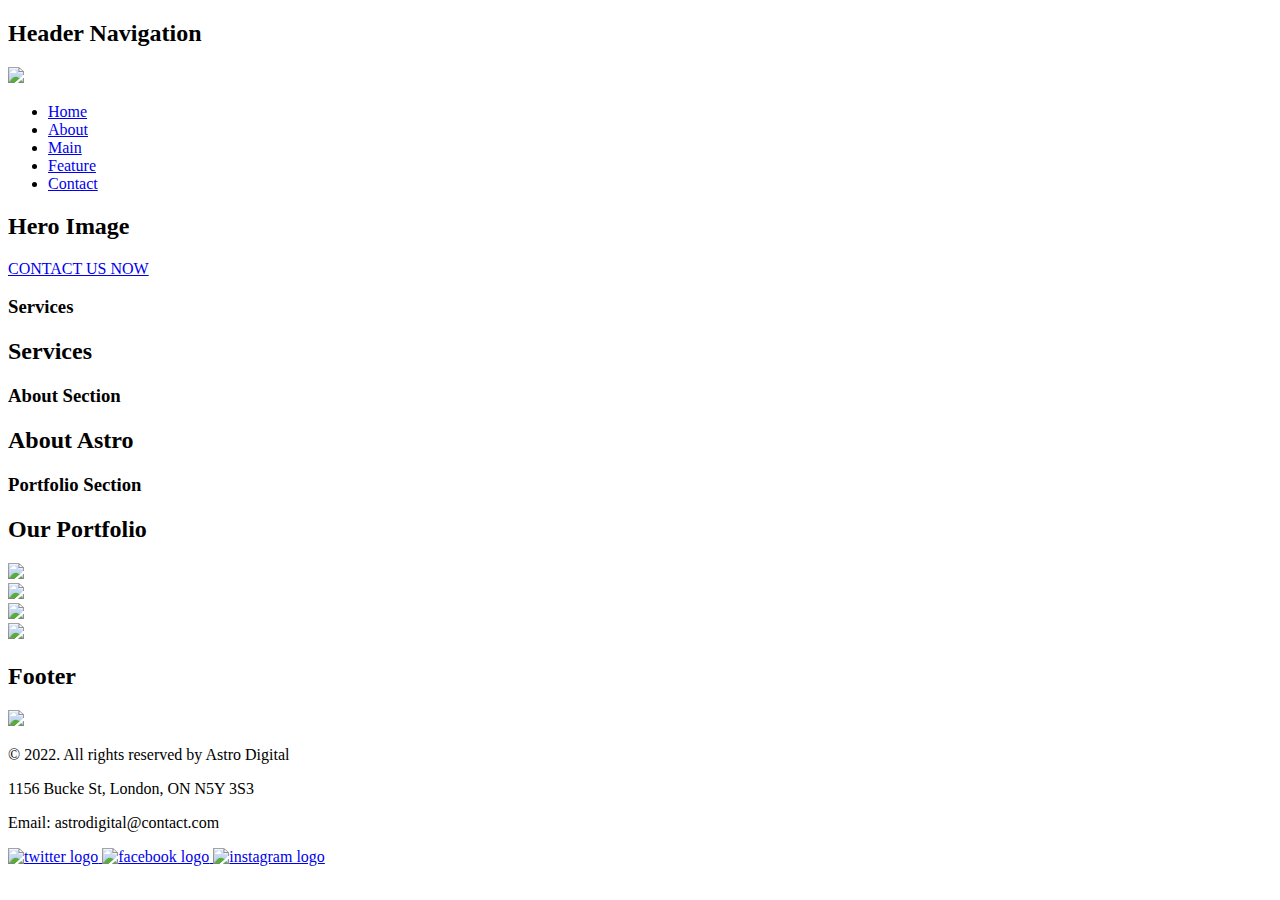
==== index.html @ 8f1dbd80 "added base html for index" ====
<!DOCTYPE html>
<html lang="en">
<head>
    <meta charset="UTF-8">
    <meta http-equiv="X-UA-Compatible" content="IE=edge">
    <meta name="viewport" content="width=device-width, initial-scale=1.0">
    <title>Astro Digital Home</title>
    <link rel="stylesheet" href="css/main.css">
</head>

<!-- this is all just rough html from my memory, 
    you can change anything in here that you need to get it all working as intended -->

    <!-- as long as it mostly looks like the wireframe (but with colour)
    we should be ok -->

    <!-- Look at the wireframe to build other pages, should be in discord -->

<body>
    <div>
    <header>
        <nav id="mainNav">
            <h2 class="hidden">Header Navigation</h2>
            <div id="Logo">
                <img src="images/main_logo">
            </div>
            <ul class="navList">
                <li> <a class="navLink selected" href="index.html">Home</a> </li>
                <li> <a class="navLink" href="about.html">About</a> </li>
                <li> <a class="navLink" href="main.html">Main</a> </li>
                <li> <a class="navLink" href="feature.html">Feature</a> </li>
                <li> <a class="navLink" href="contact.html">Contact</a> </li>
            </ul>
        </nav>
    </header>
    </div>

    <main>
        <div>
            <h2 class="hidden">Hero Image</h2>
            <section class="heroImg"> <!-- Hero img here will be like a background for the banner -->
                <a href="contact.html" class="contactButton">CONTACT US NOW</a> <!-- centered contact button -->
            </section>
        </div>

        <div>
            <h3 class="hidden">  Services</h3>
            <h2> Services </h2> <!-- All 3 sections should be centered -->
            <section> </section>
            <section> </section>
            <section> </section>
        </div>

        <div>
            <h3 class="hidden"> About Section </h3>
            <h2> About Astro </h2> <!-- One section on left, and one of right -->
            <section> </section>
            <section> </section>
        </div>

        <div>
            <h3 class="hidden"> Portfolio Section </h3> <!-- All 4 centered -->
            <h2> Our Portfolio </h2>
            <section>
                <img src="images/">
                <a href="portfolioButton"></a> 
            </section>

            <section>
                <img src="images/">
                <a href="portfolioButton"></a> 
            </section>

            <section>
                <img src="images/">
                <a href="portfolioButton"></a> 
            </section>

            <section>
                <img src="images/">
                <a href="portfolioButton"></a> 
            </section>
        </div>

    </main>

    <footer>
        <h2 class="hidden"> Footer </h2>

        <section>
        <img src="images/main_logo">
        </section>

        <section>
            <p> © 2022. All rights reserved by Astro Digital </p>
            <p> 1156 Bucke St, London, ON N5Y 3S3 </p>
            <p> Email: astrodigital@contact.com </p>
        </section>

        <section> <!-- Social logos aligned on the footer -->
                <a class="social" href="https://twitter.com/">
                    <img src="./images/twitter.svg" alt="twitter logo">
                </a>
                <a class="social" href="https://facebook.com/">
                    <img src="./images/facebook.svg" alt="facebook logo">
                </a>
                <a class="social" href="https://instagram.com/">
                    <img src="./images/instagram.svg" alt="instagram logo">
                </a>
        </section>

    </footer>

    <script src="js/main.js"></script>
</body>
</html>
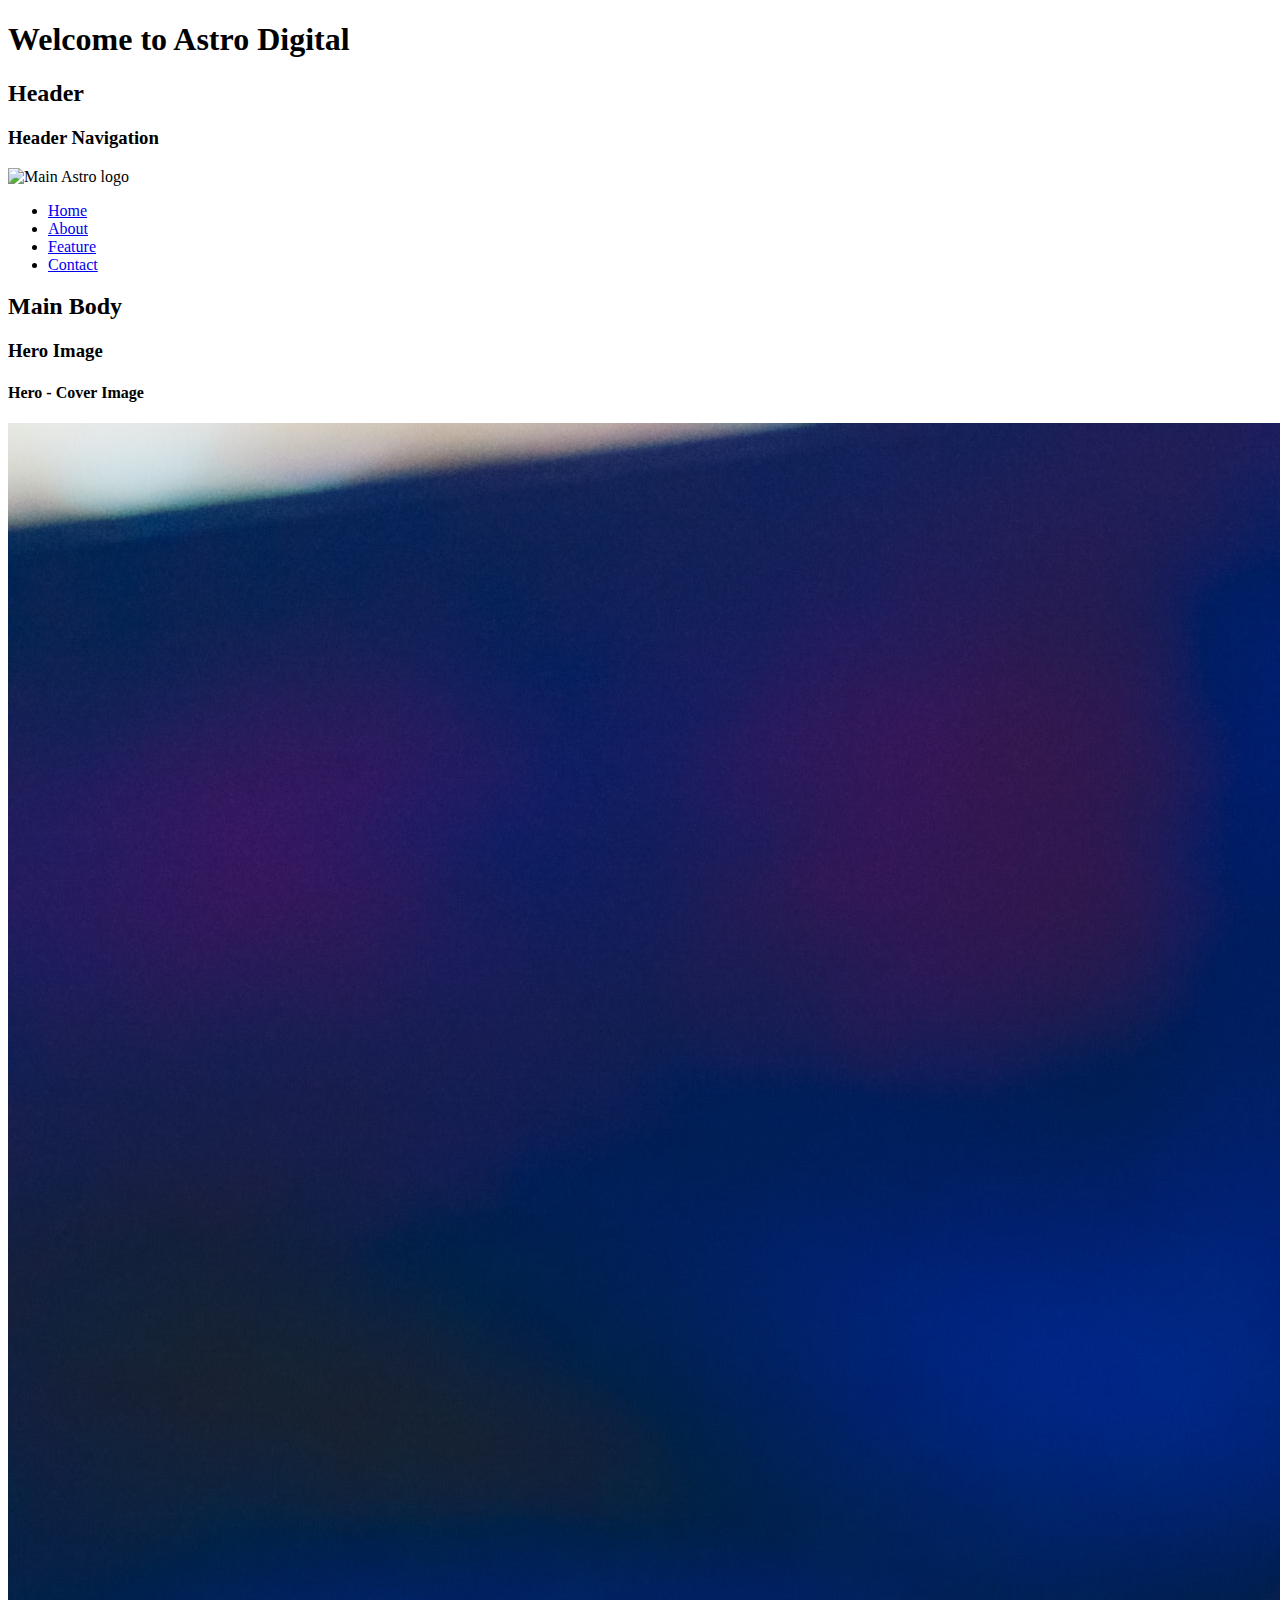
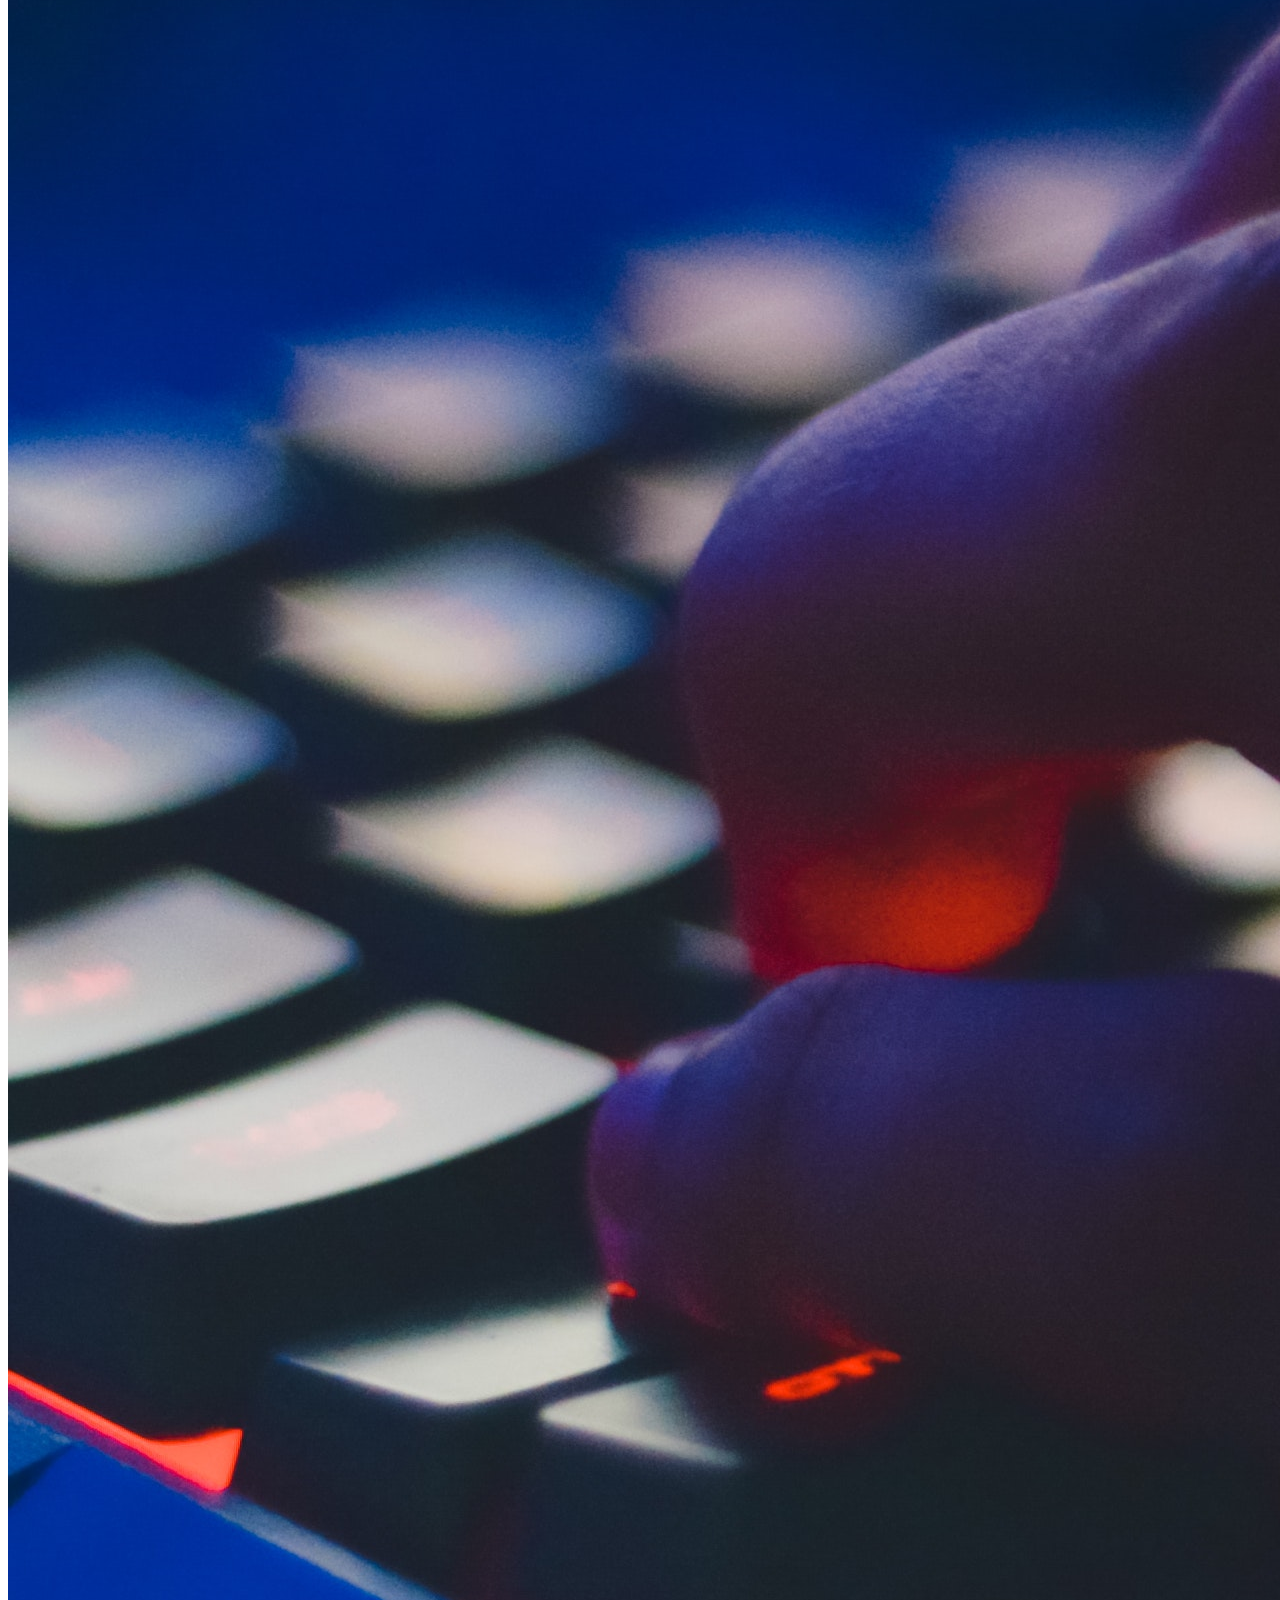
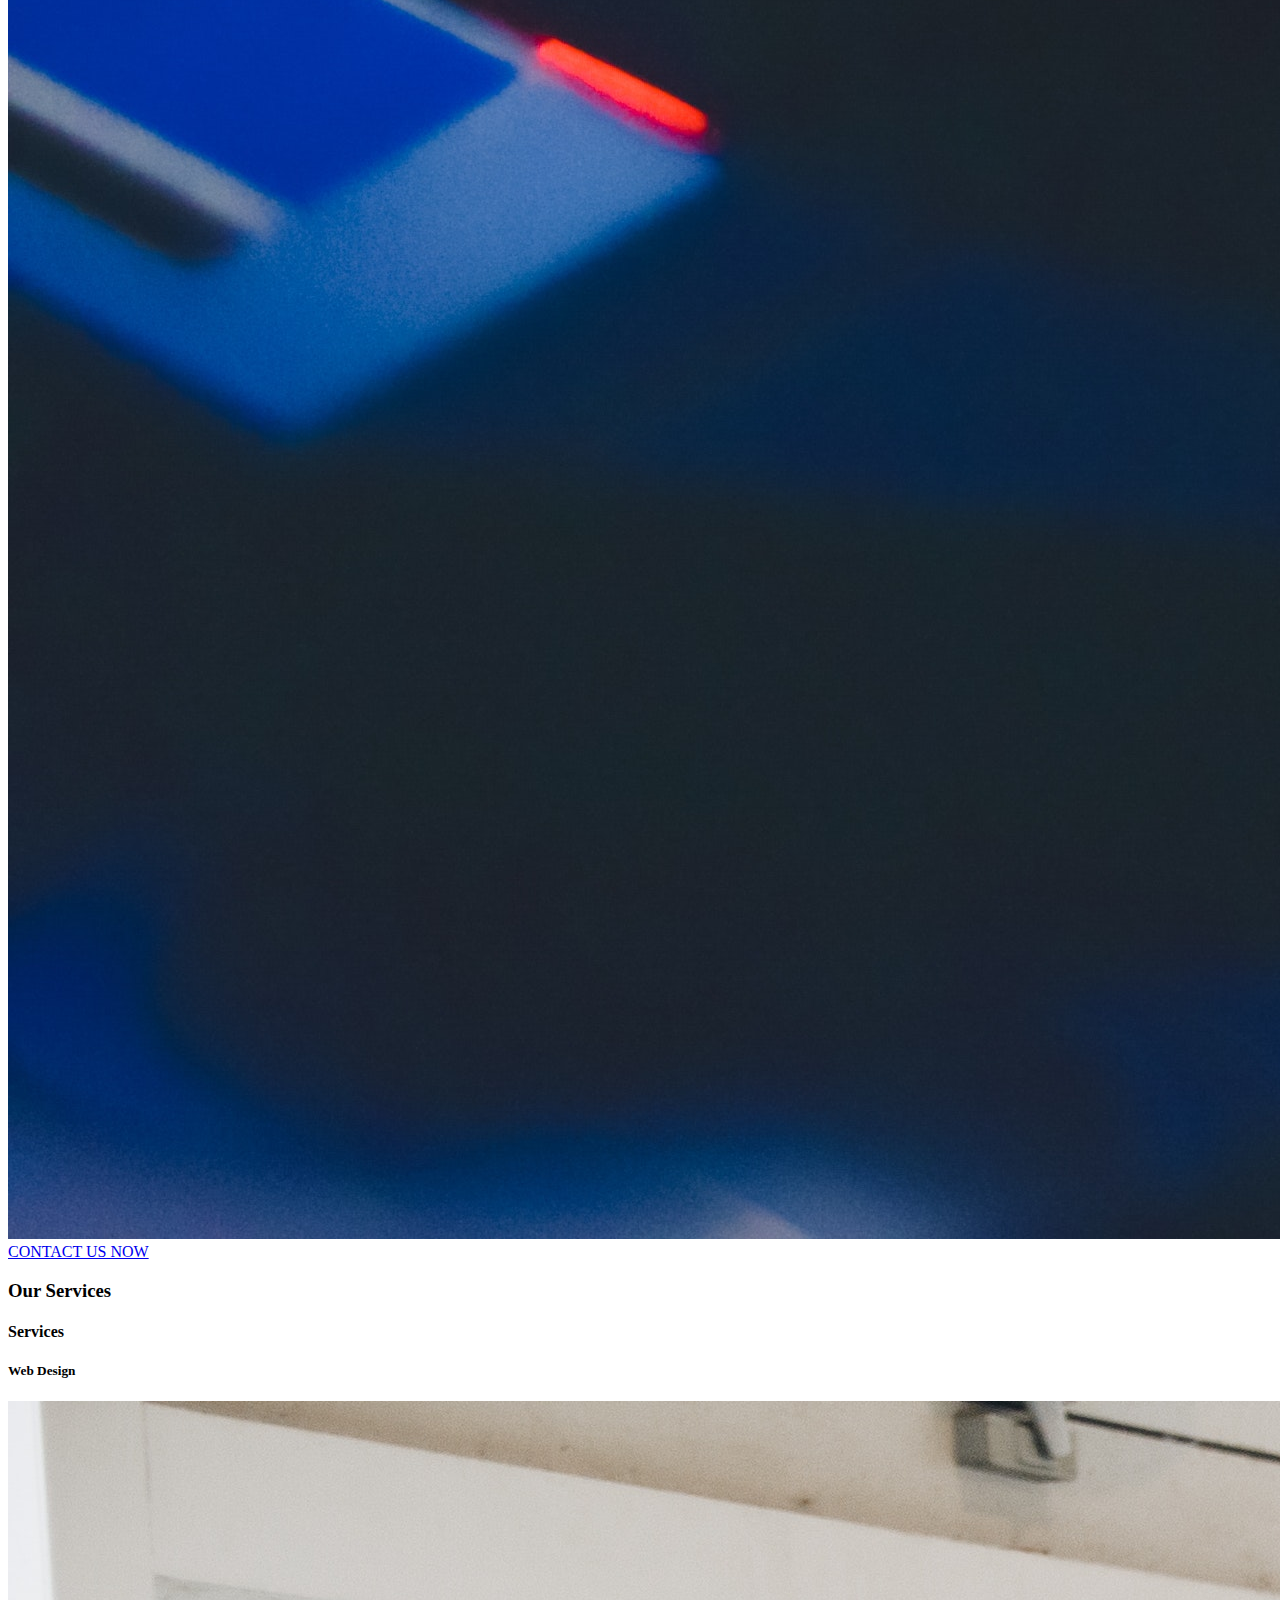
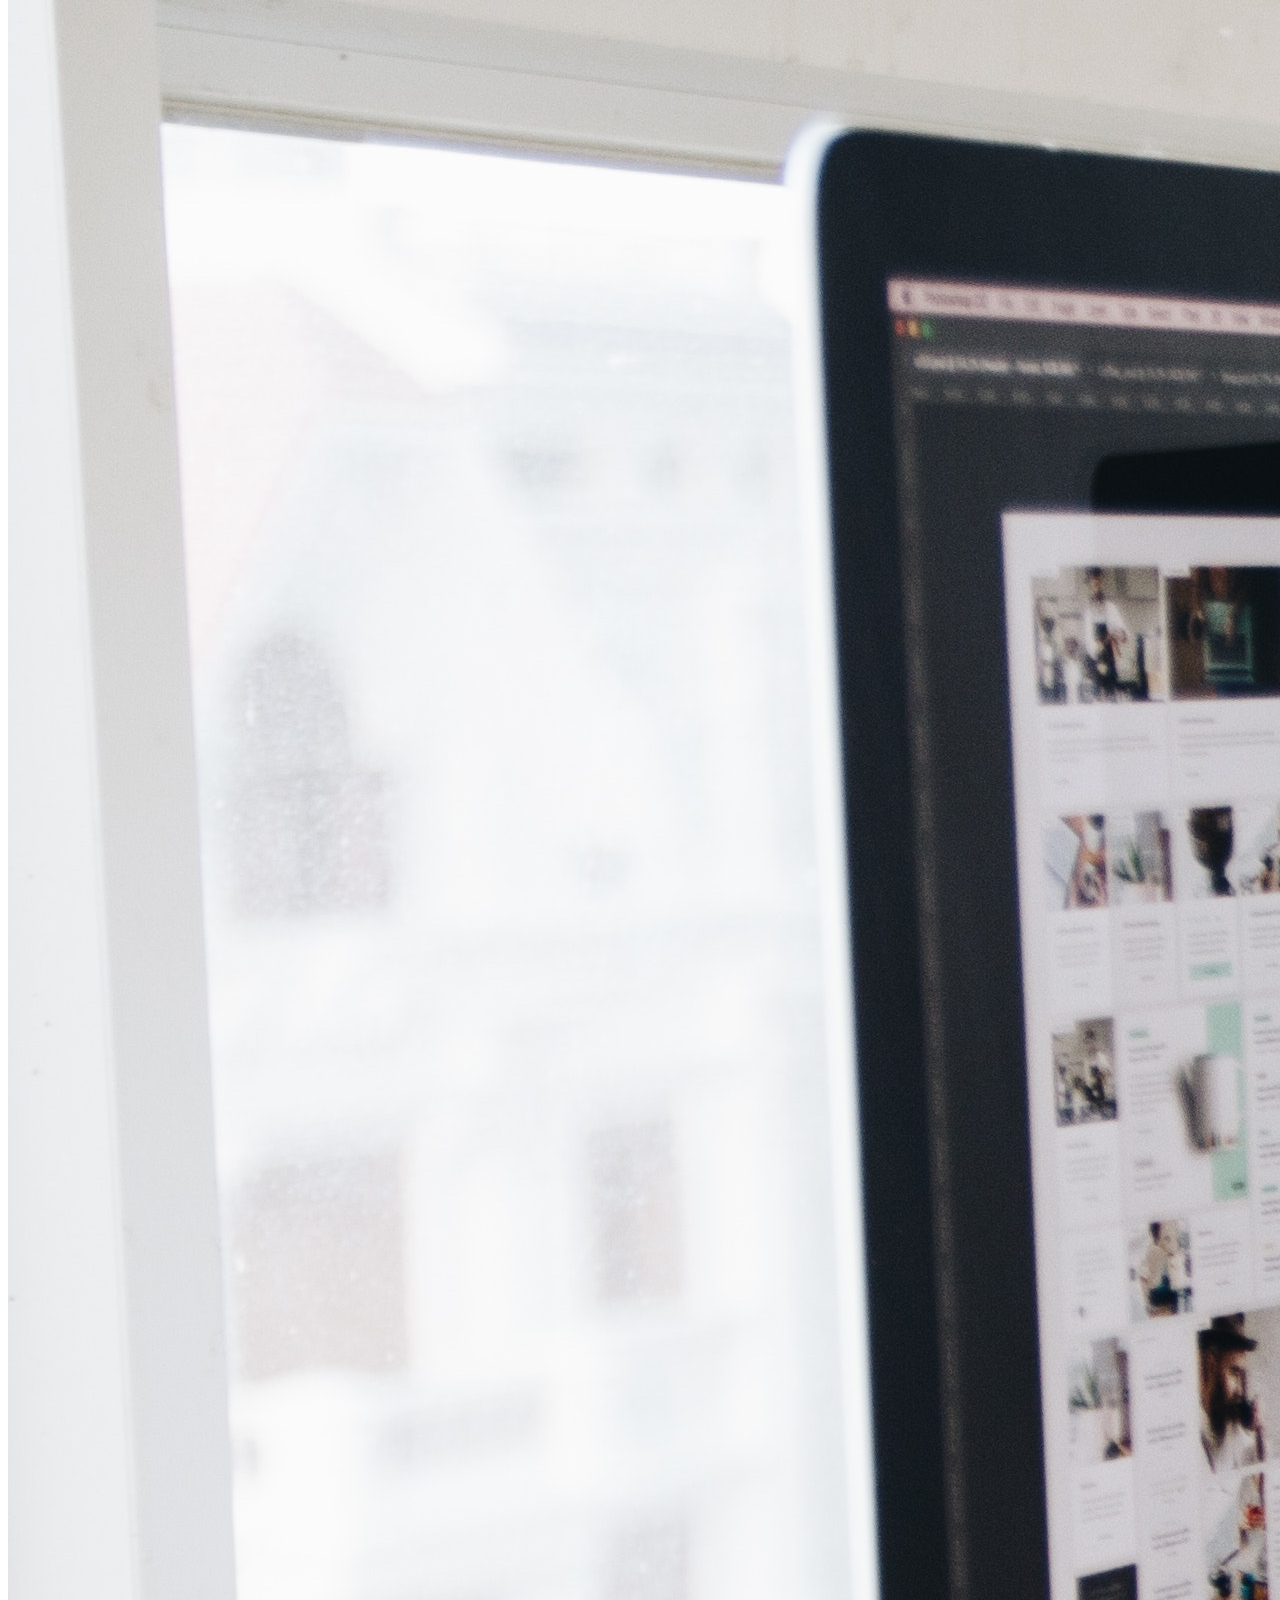
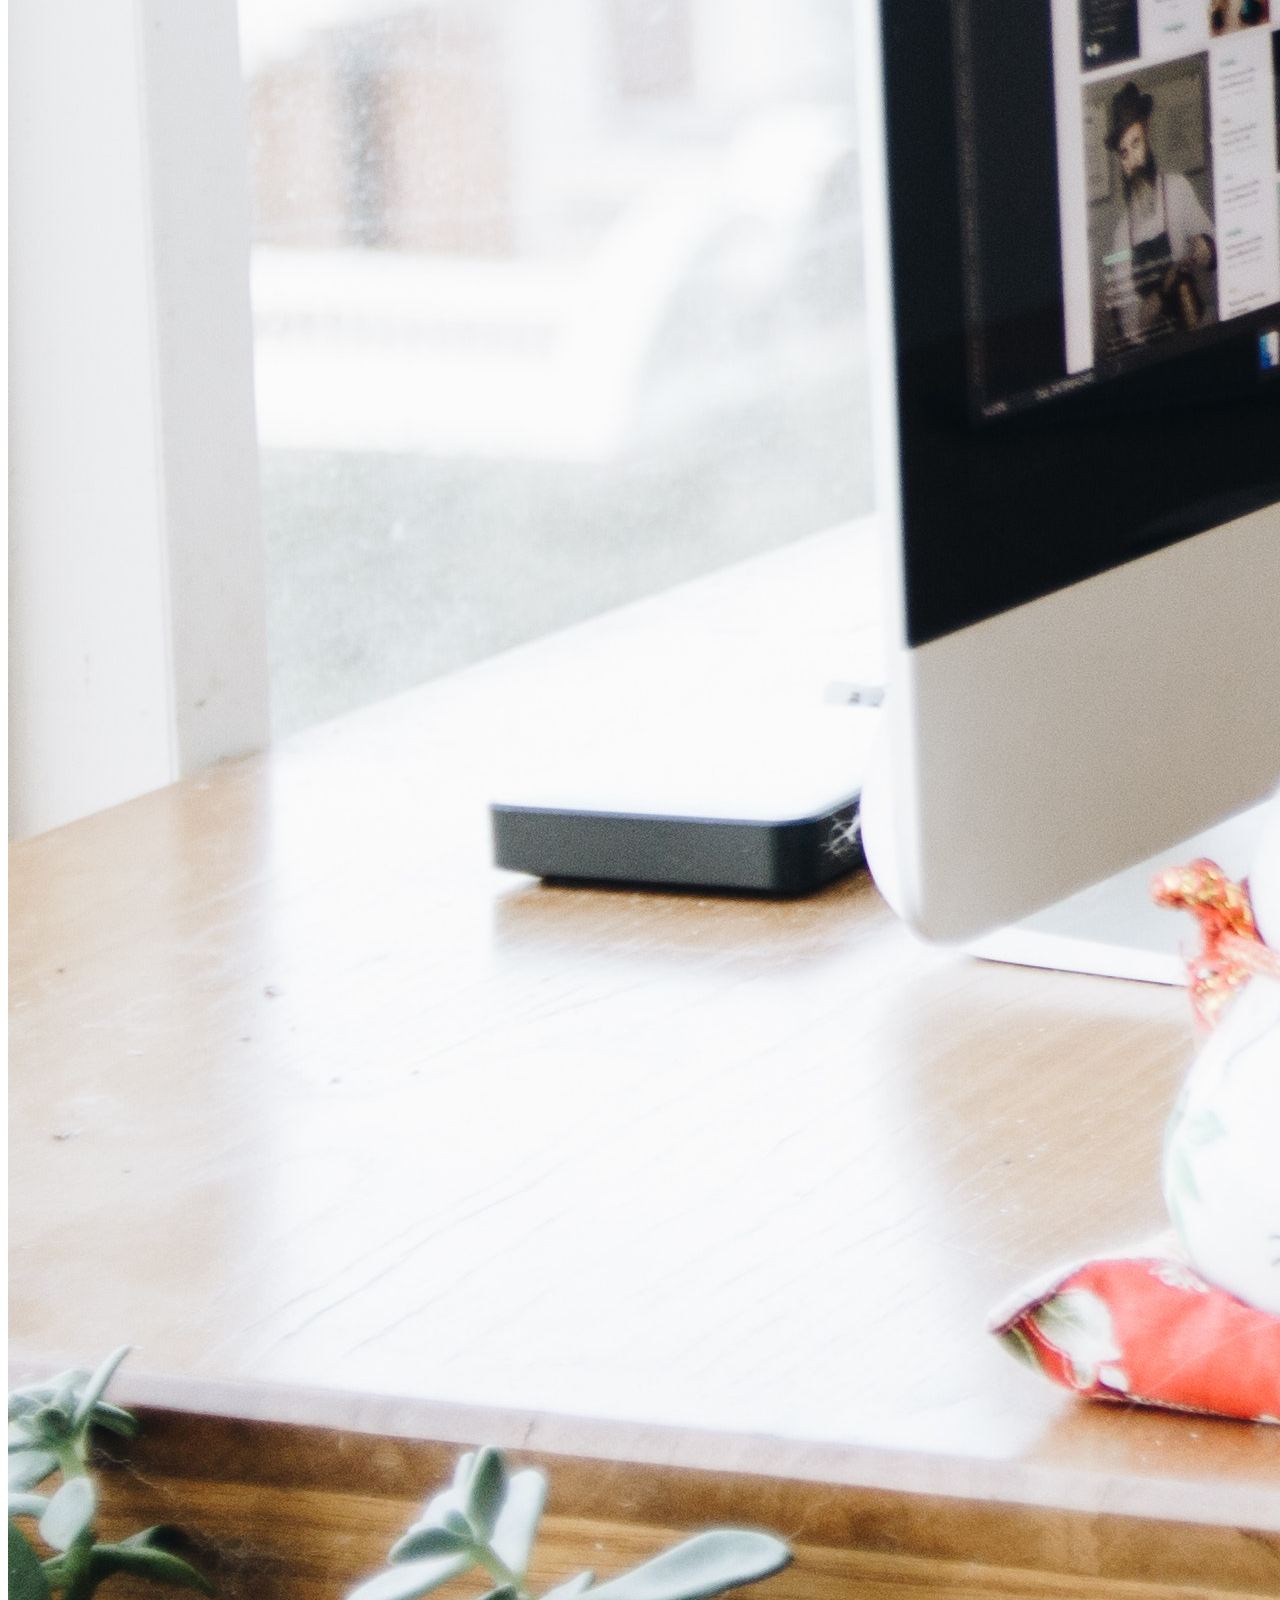
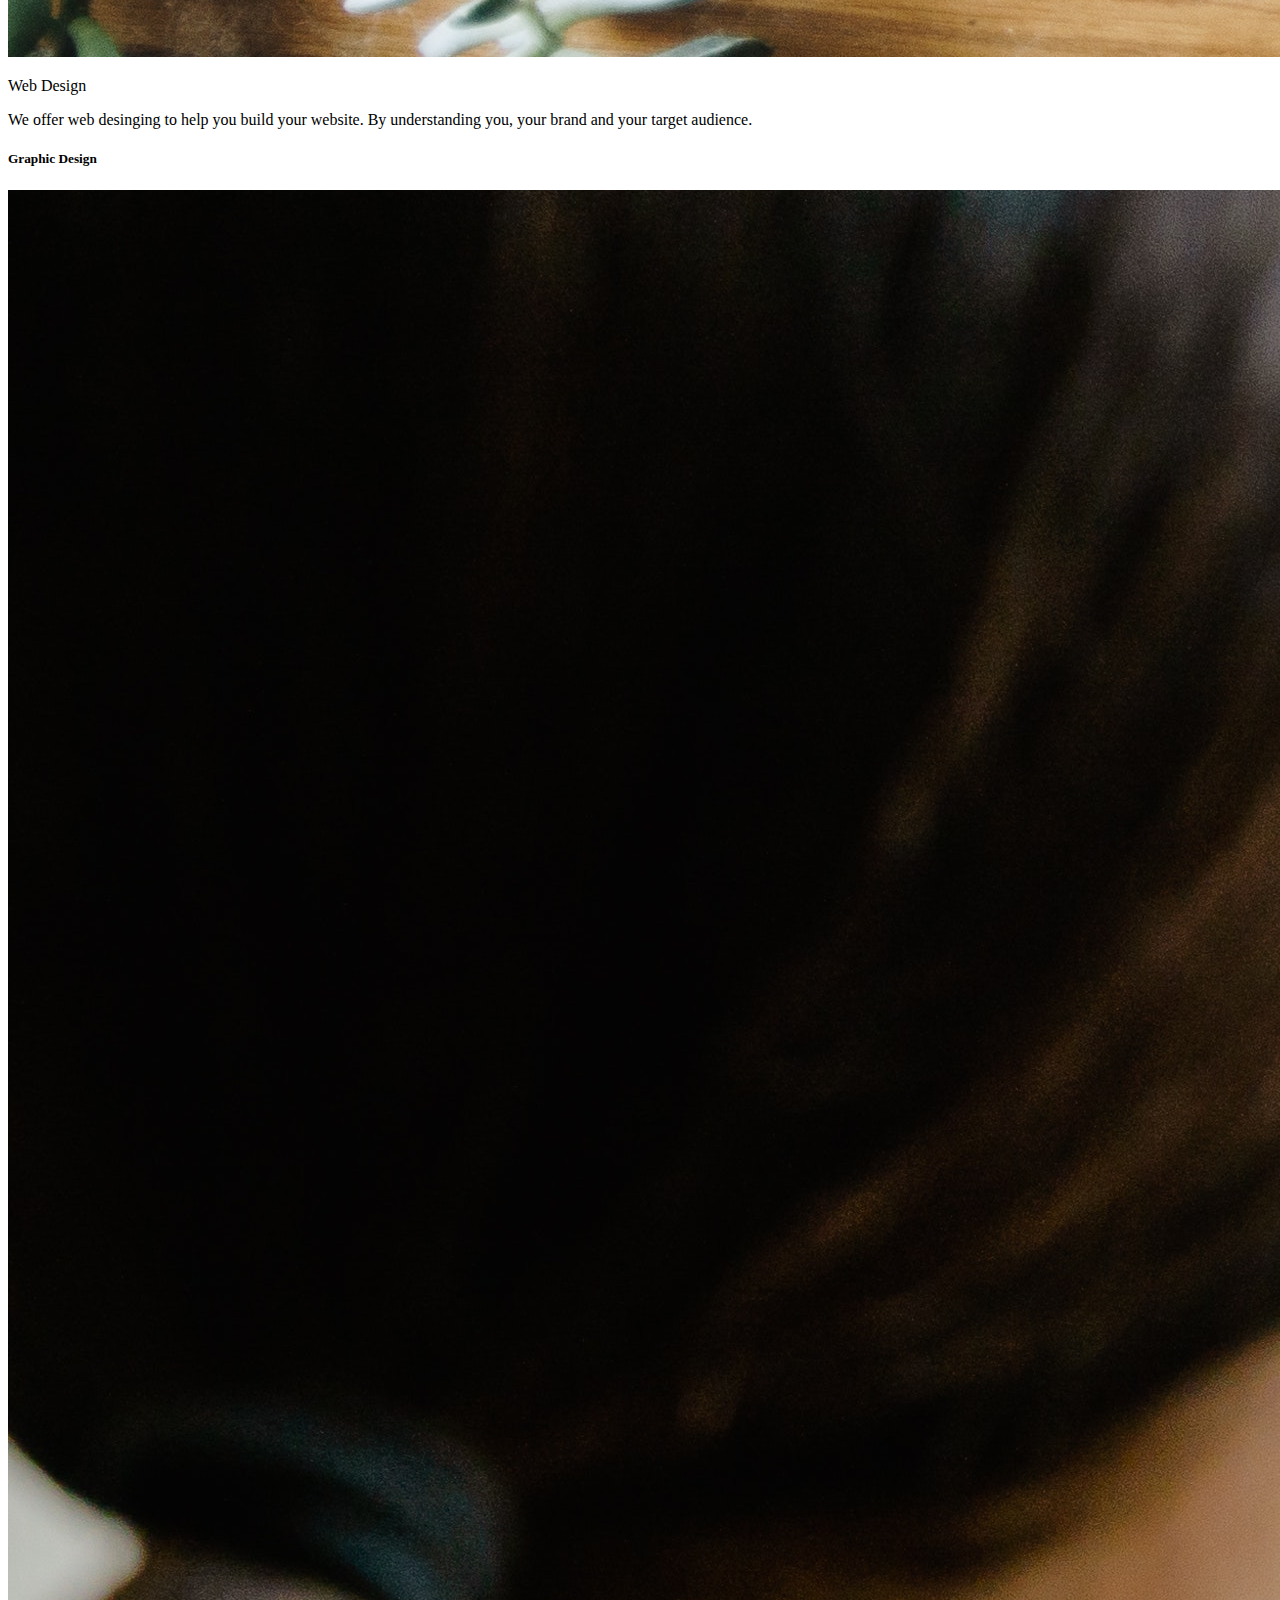
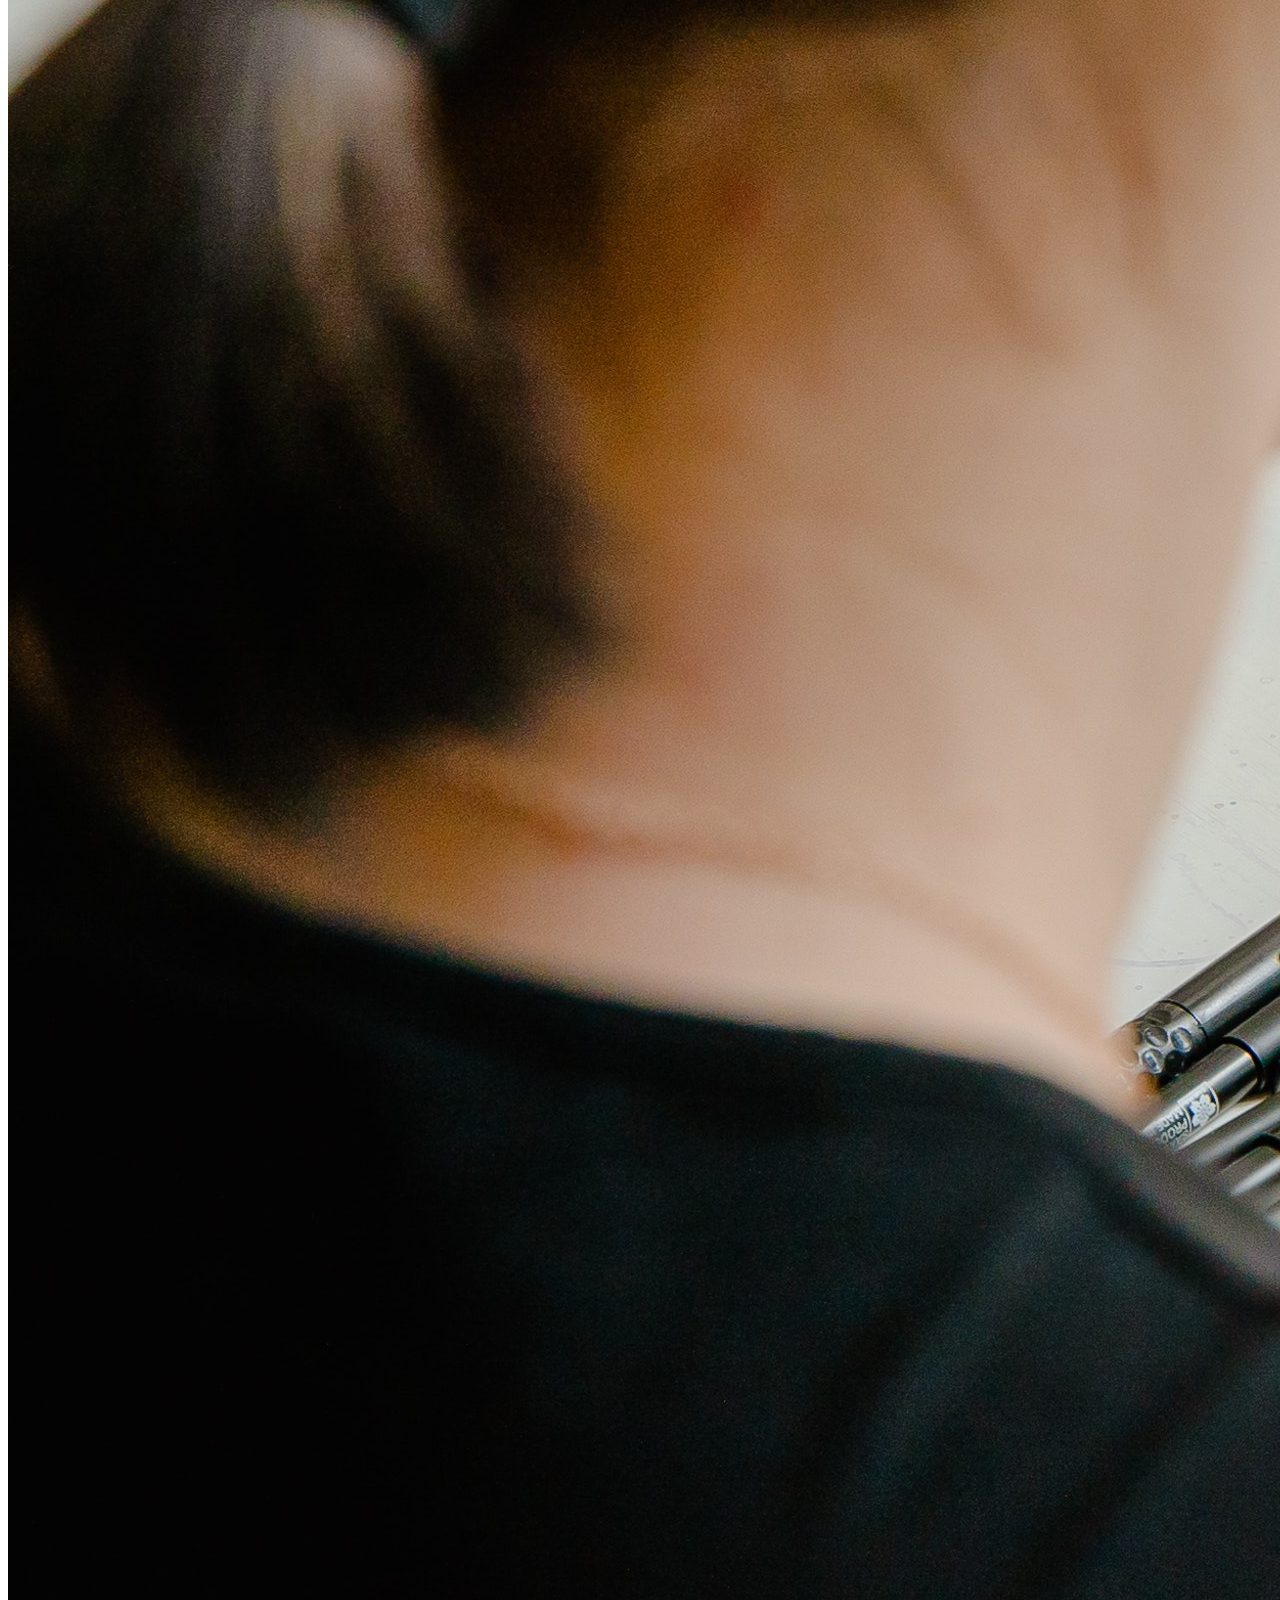
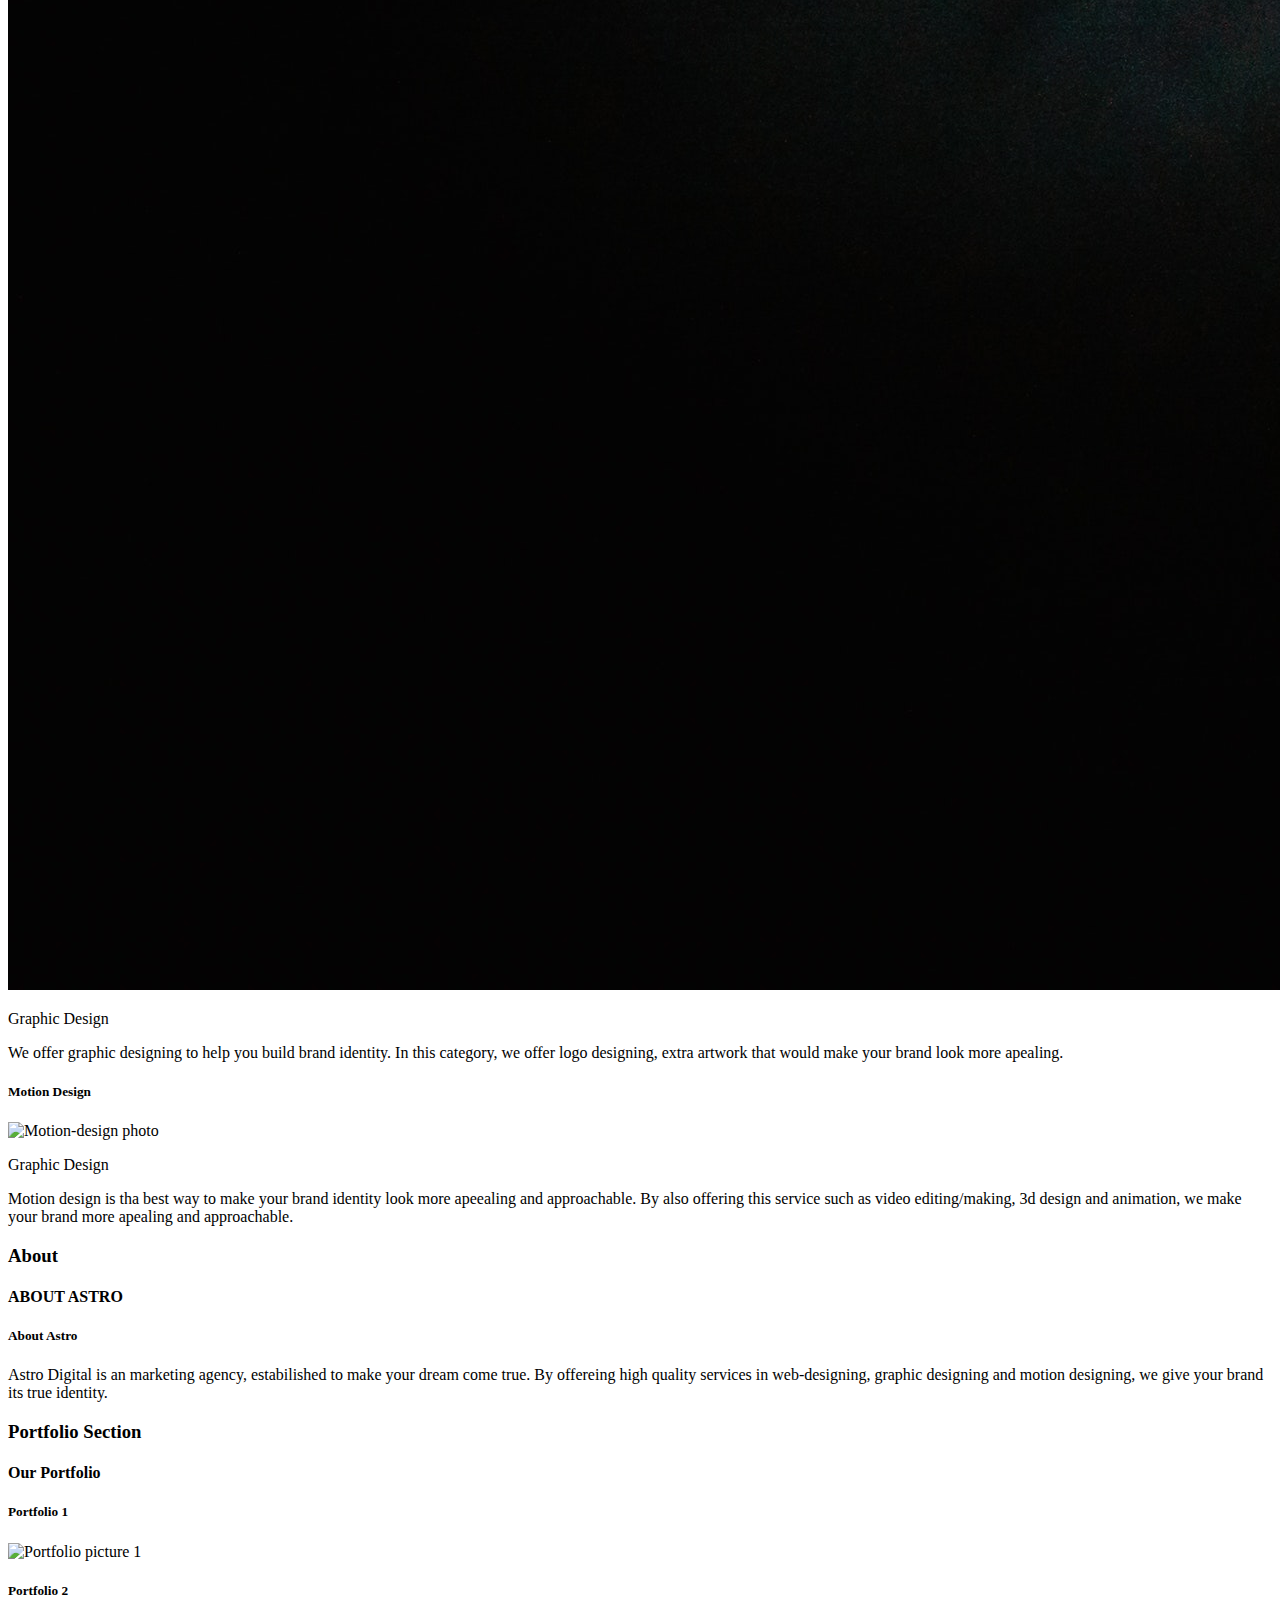
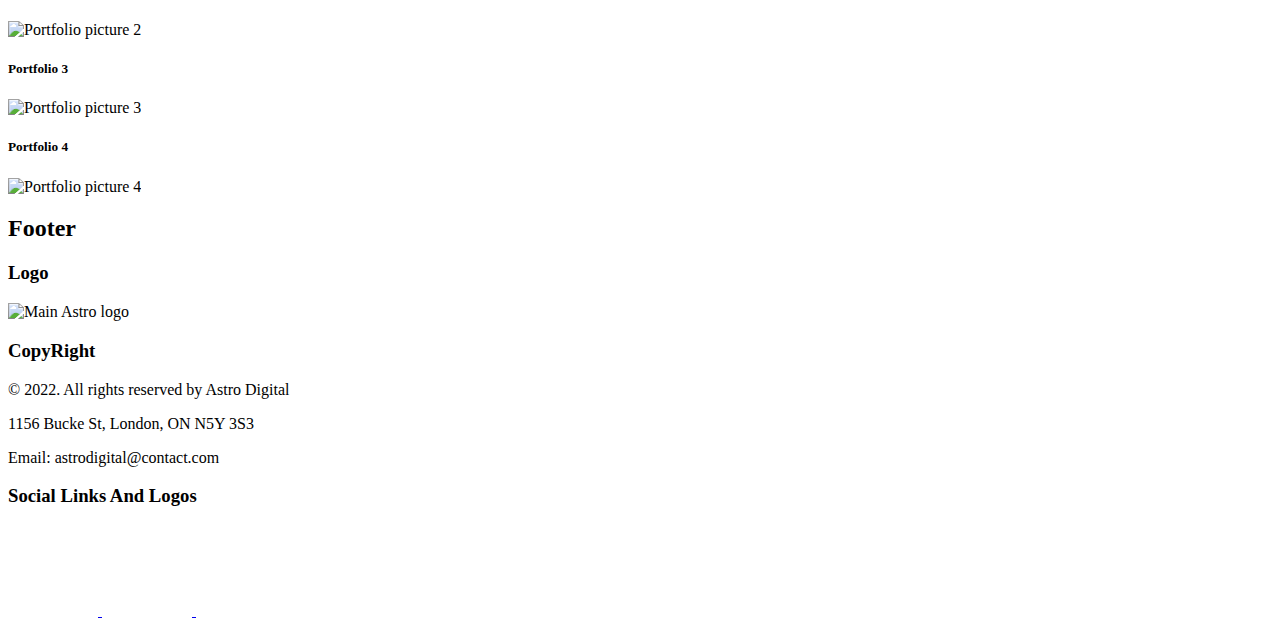
==== commit 0628e426: "added HTMl" ====
--- a/index.html
+++ b/index.html
@@ -17,67 +17,96 @@
     <!-- Look at the wireframe to build other pages, should be in discord -->
 
 <body>
-    <div>
+    <h1>Welcome to Astro Digital</h1>
     <header>
+        <h2 class="hidden">Header</h2>
         <nav id="mainNav">
-            <h2 class="hidden">Header Navigation</h2>
+            <h3 class="hidden">Header Navigation</h3>
             <div id="Logo">
-                <img src="images/main_logo">
+                <img src="images/main_logo" alt="Main Astro logo">
             </div>
             <ul class="navList">
                 <li> <a class="navLink selected" href="index.html">Home</a> </li>
                 <li> <a class="navLink" href="about.html">About</a> </li>
-                <li> <a class="navLink" href="main.html">Main</a> </li>
                 <li> <a class="navLink" href="feature.html">Feature</a> </li>
                 <li> <a class="navLink" href="contact.html">Contact</a> </li>
             </ul>
         </nav>
     </header>
-    </div>
 
     <main>
+        <h2 class="hidden">Main Body</h2>
         <div>
-            <h2 class="hidden">Hero Image</h2>
+            <h3 class="hidden">Hero Image</h3>
             <section class="heroImg"> <!-- Hero img here will be like a background for the banner -->
+                <h4 class="hidden">Hero - Cover Image</h4>
+                <img src="images/cover_pic.jpg" alt="Hero_Image">
                 <a href="contact.html" class="contactButton">CONTACT US NOW</a> <!-- centered contact button -->
             </section>
         </div>
 
+<!-- Our Services -->
         <div>
-            <h3 class="hidden">  Services</h3>
-            <h2> Services </h2> <!-- All 3 sections should be centered -->
-            <section> </section>
-            <section> </section>
-            <section> </section>
+            <h3 class="hidden">Our Services</h3>
+            <h4> Services </h4> <!-- All 3 sections should be centered -->
+            <section>
+                <h5 class="hidden">Web Design</h5>
+                <img src="images/web_design.jpg" alt="Web-design photo">
+                <p>Web Design</p>
+                <p>We offer web desinging to help you build your website. By understanding you, your brand and your target audience. </p>
+            </section>
+
+            <section>
+                <h5 class="hidden">Graphic Design</h5>
+                <img src="images/graphic_design.jpg" alt="Graphic-design photo">
+                <p>Graphic Design</p>
+                <p>We offer graphic designing to help you build brand identity. In this category, we offer logo designing, extra artwork that would make your brand look more apealing. </p>
+            </section>
+
+            <section>
+                <h5 class="hidden">Motion Design</h5>
+                <img src="images/motion_design.jpg" alt="Motion-design photo">
+                <p>Graphic Design</p>
+                <p>Motion design is tha best way to make your brand identity look more apeealing and approachable. By also offering this service such as video editing/making, 3d design and animation, we make your brand more apealing and approachable. </p>
+            </section>
         </div>
 
+  <!-- About Astro -->
         <div>
-            <h3 class="hidden"> About Section </h3>
-            <h2> About Astro </h2> <!-- One section on left, and one of right -->
-            <section> </section>
-            <section> </section>
+            <h3 class="hidden">About </h3>
+            <h4>ABOUT ASTRO</h4>
+            <section class="Info">
+                <h5 class="hidden">About Astro</h5>
+                <p>Astro Digital is an marketing agency, estabilished to make your dream come true. By offereing high quality services in web-designing, graphic designing and motion designing, we give your brand its true identity. </p>
+            </section>
         </div>
 
+
+<!-- Our work / portfolio -->
         <div>
             <h3 class="hidden"> Portfolio Section </h3> <!-- All 4 centered -->
-            <h2> Our Portfolio </h2>
+            <h4> Our Portfolio </h4>
             <section>
-                <img src="images/">
+                <h5 class="hidden">Portfolio 1</h5>
+                <img src="images/portfolio_1" alt="Portfolio picture 1">
                 <a href="portfolioButton"></a> 
             </section>
 
             <section>
-                <img src="images/">
+                <h5 class="hidden">Portfolio 2</h5>
+                <img src="images/portfolio_2" alt="Portfolio picture 2">
                 <a href="portfolioButton"></a> 
             </section>
 
             <section>
-                <img src="images/">
+                <h5 class="hidden">Portfolio 3</h5>
+                <img src="images/" alt="Portfolio picture 3">
                 <a href="portfolioButton"></a> 
             </section>
 
             <section>
-                <img src="images/">
+                <h5 class="hidden">Portfolio 4</h5>
+                <img src="images/" alt="Portfolio picture 4">
                 <a href="portfolioButton"></a> 
             </section>
         </div>
@@ -88,24 +117,27 @@
         <h2 class="hidden"> Footer </h2>
 
         <section>
-        <img src="images/main_logo">
+            <h3 class="hidden">Logo</h3>
+            <img src="images/main_logo" alt="Main Astro logo">
         </section>
 
         <section>
+            <h3 class="hidden">CopyRight</h3>
             <p> © 2022. All rights reserved by Astro Digital </p>
             <p> 1156 Bucke St, London, ON N5Y 3S3 </p>
             <p> Email: astrodigital@contact.com </p>
         </section>
 
-        <section> <!-- Social logos aligned on the footer -->
+        <section><!-- Social logos aligned on the footer -->
+            <h3 class="hidden">Social Links And Logos</h3>
                 <a class="social" href="https://twitter.com/">
-                    <img src="./images/twitter.svg" alt="twitter logo">
+                    <img src="assets/twitter.svg" alt="twitter logo">
                 </a>
                 <a class="social" href="https://facebook.com/">
-                    <img src="./images/facebook.svg" alt="facebook logo">
+                    <img src="assets/face.svg" alt="facebook logo">
                 </a>
                 <a class="social" href="https://instagram.com/">
-                    <img src="./images/instagram.svg" alt="instagram logo">
+                    <img src="assets/insta.svg" alt="instagram logo">
                 </a>
         </section>
 
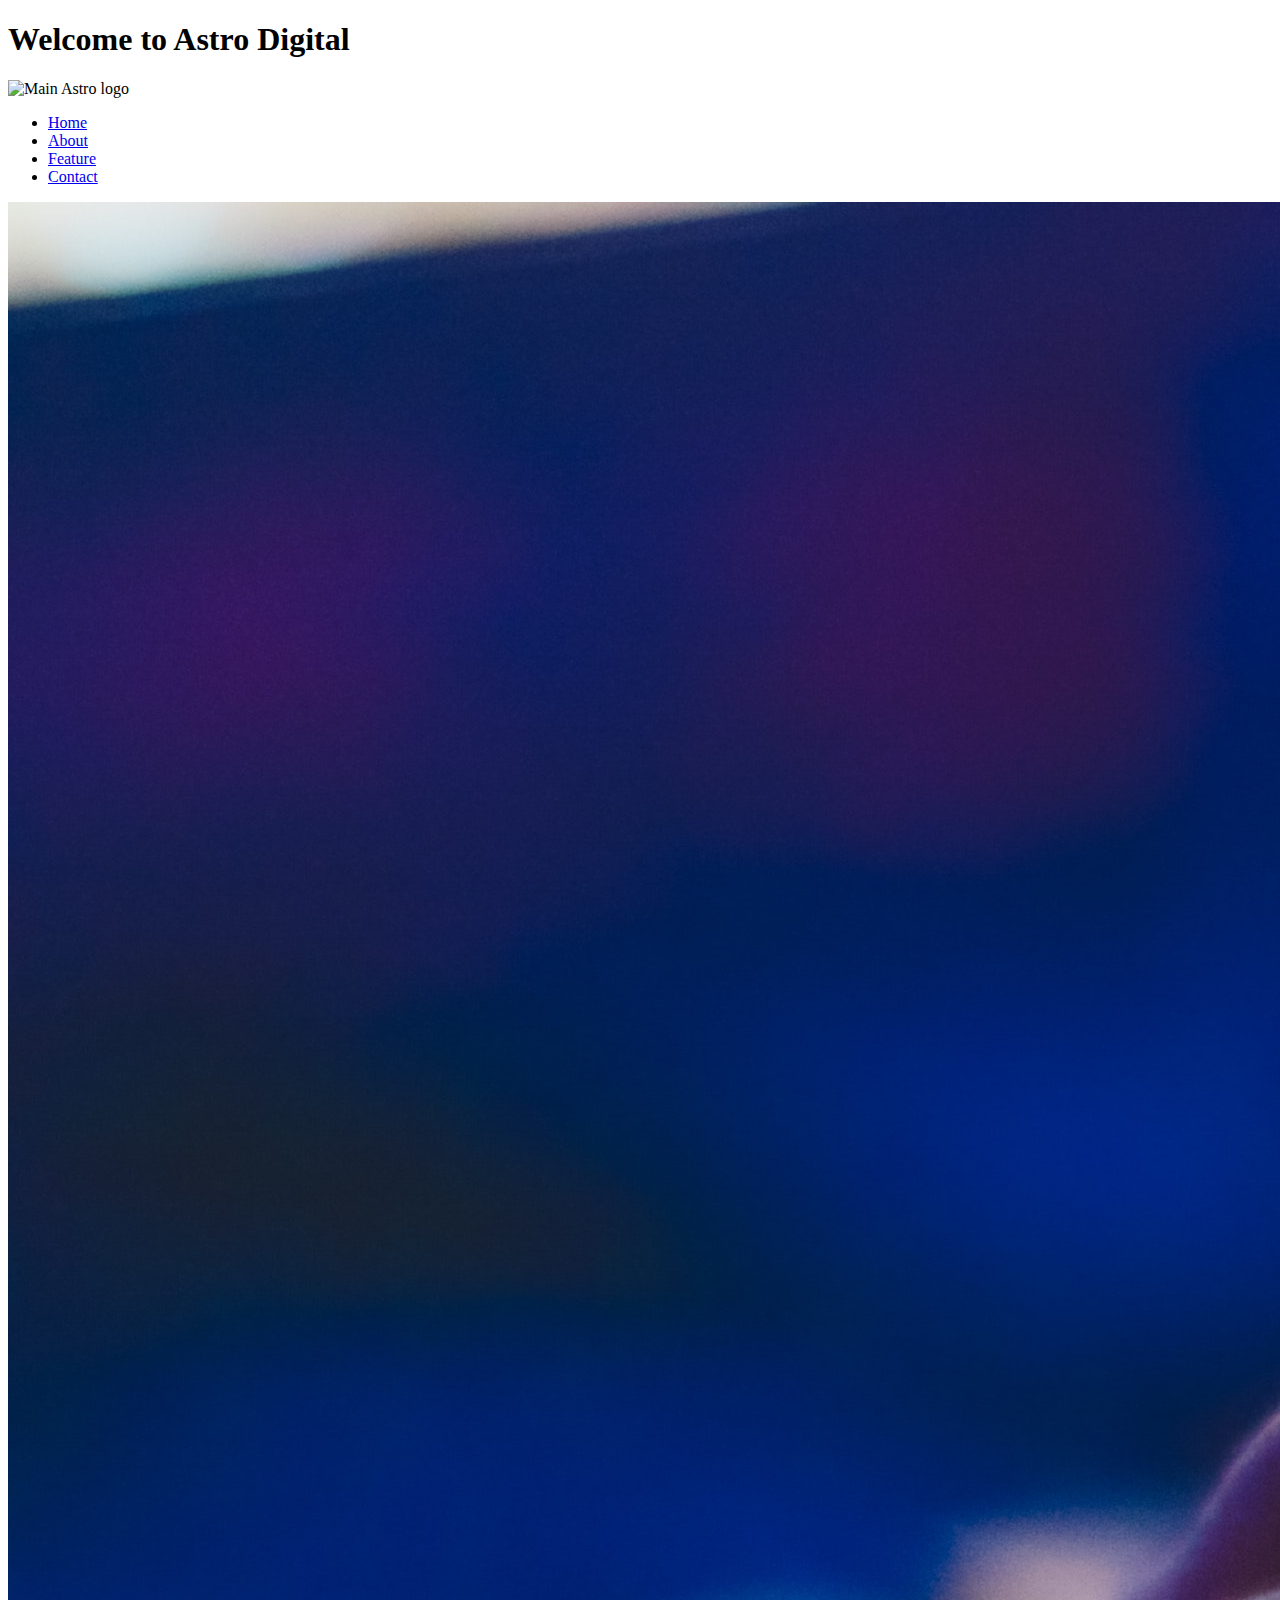
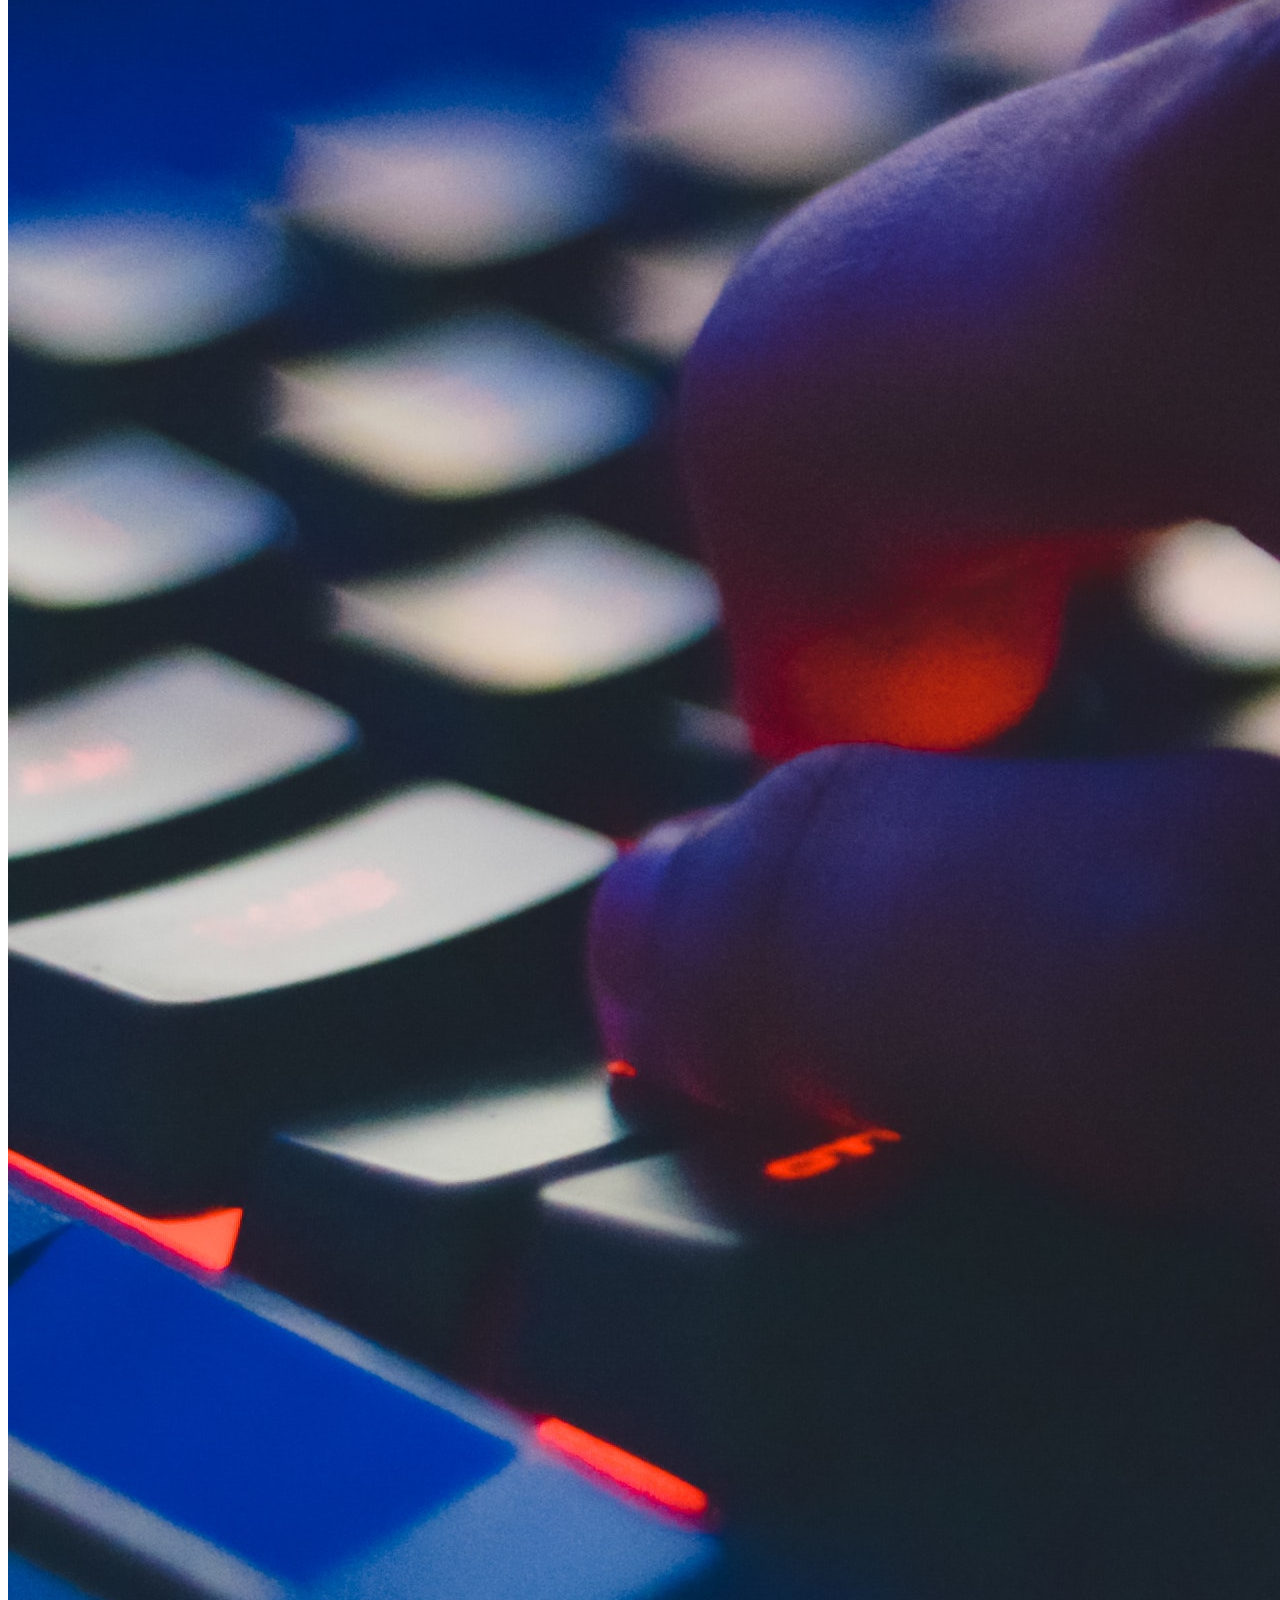
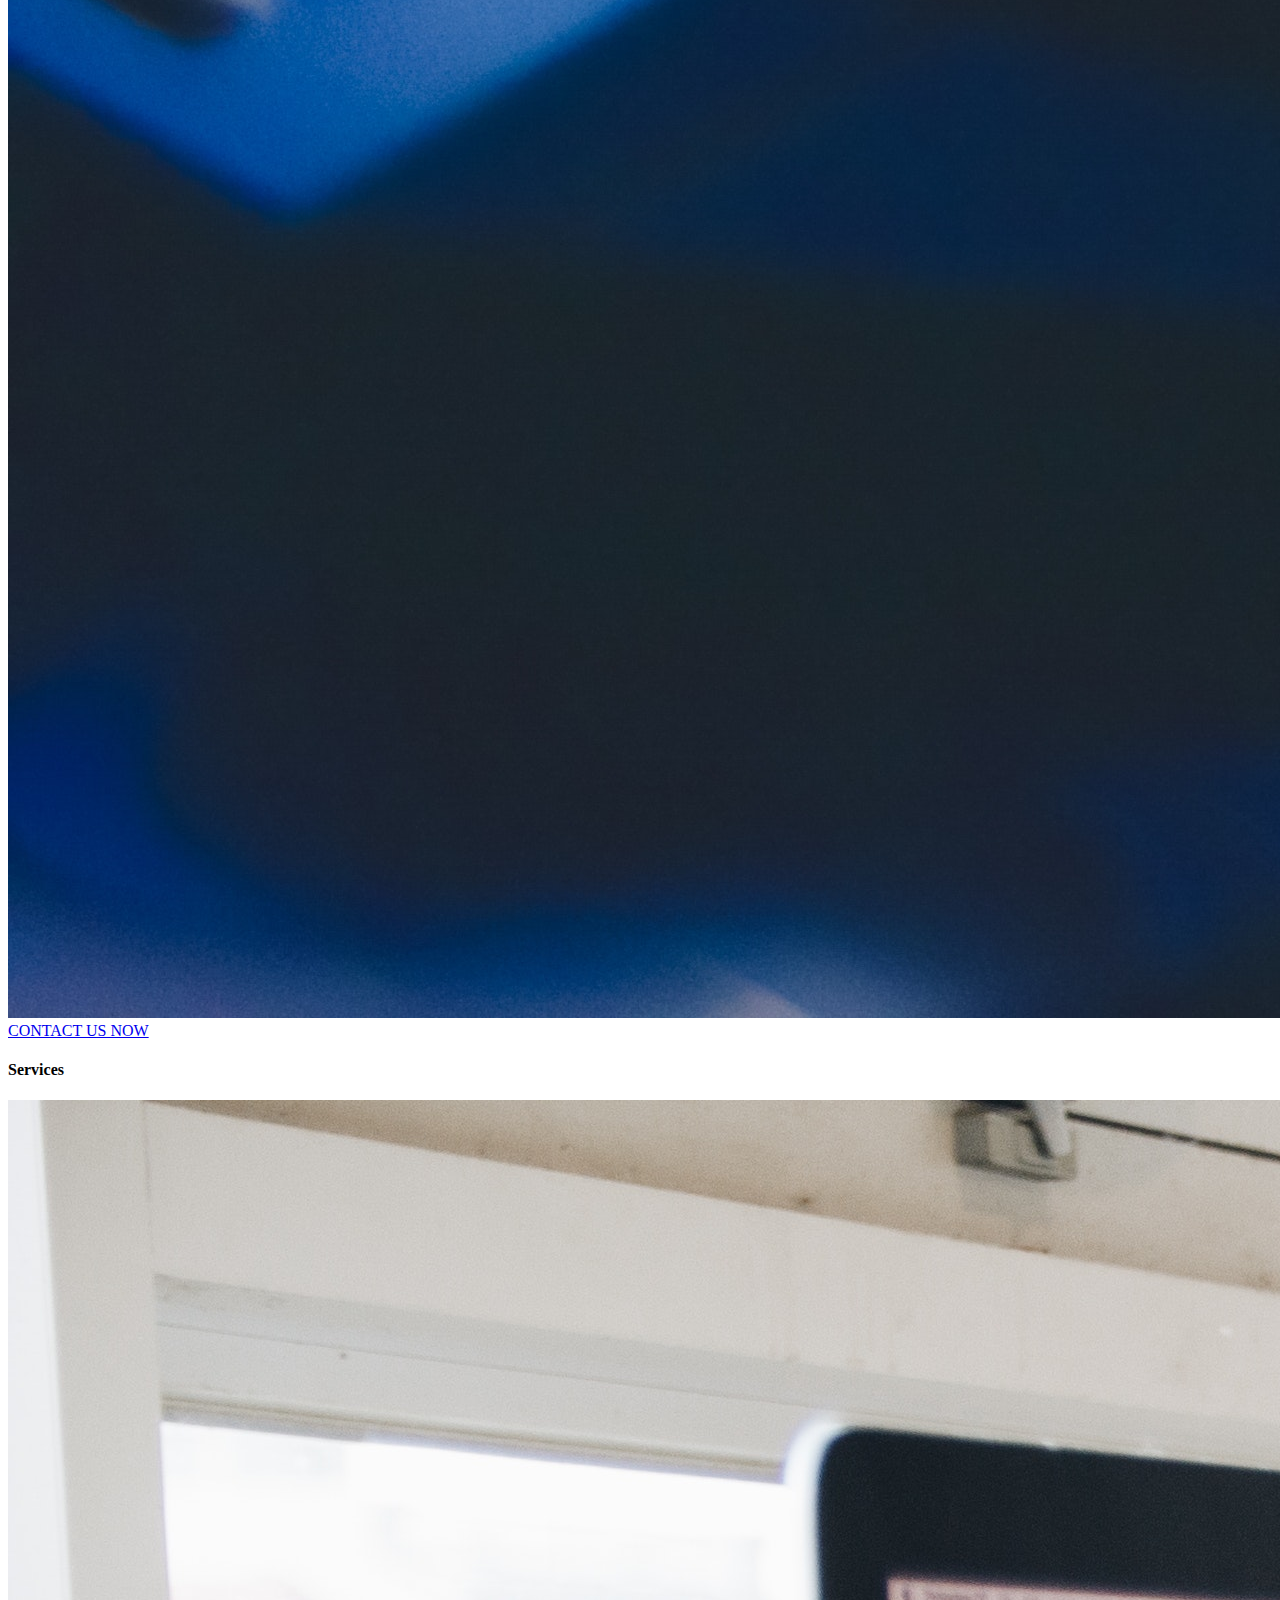
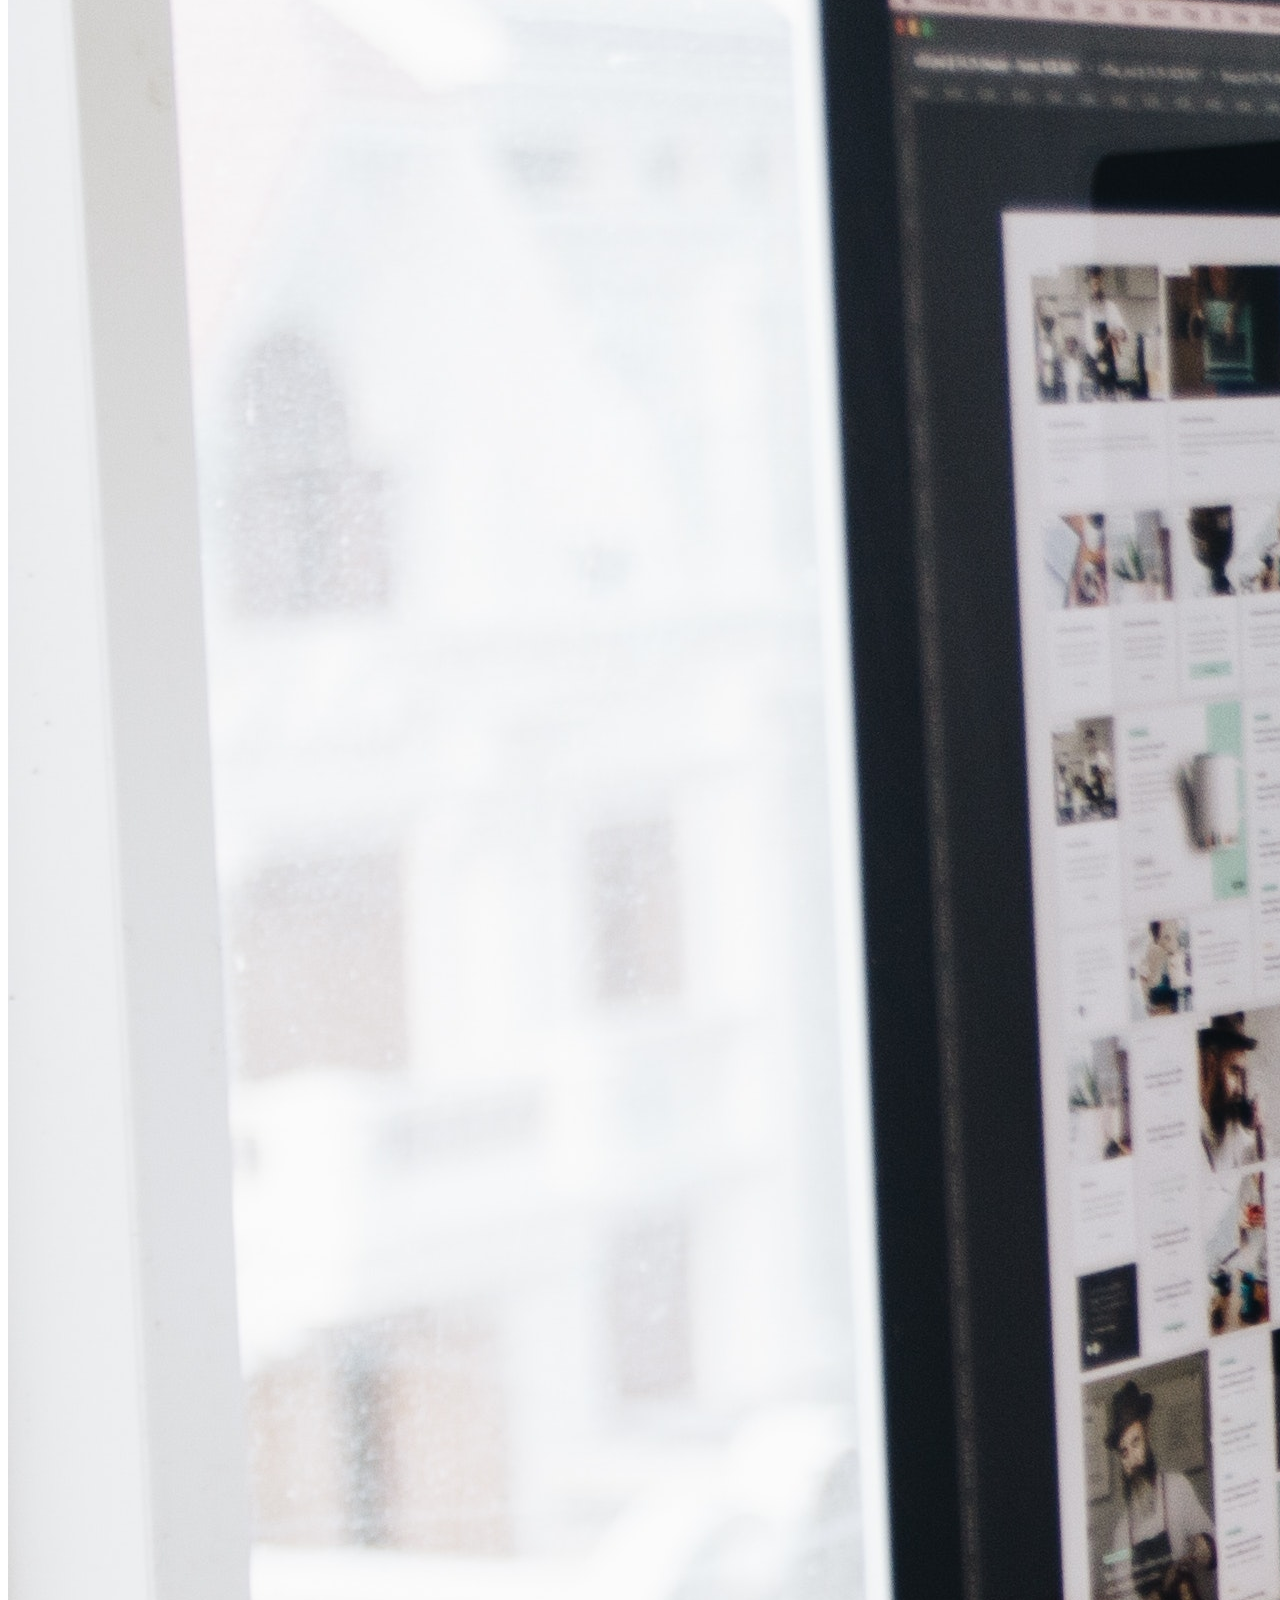
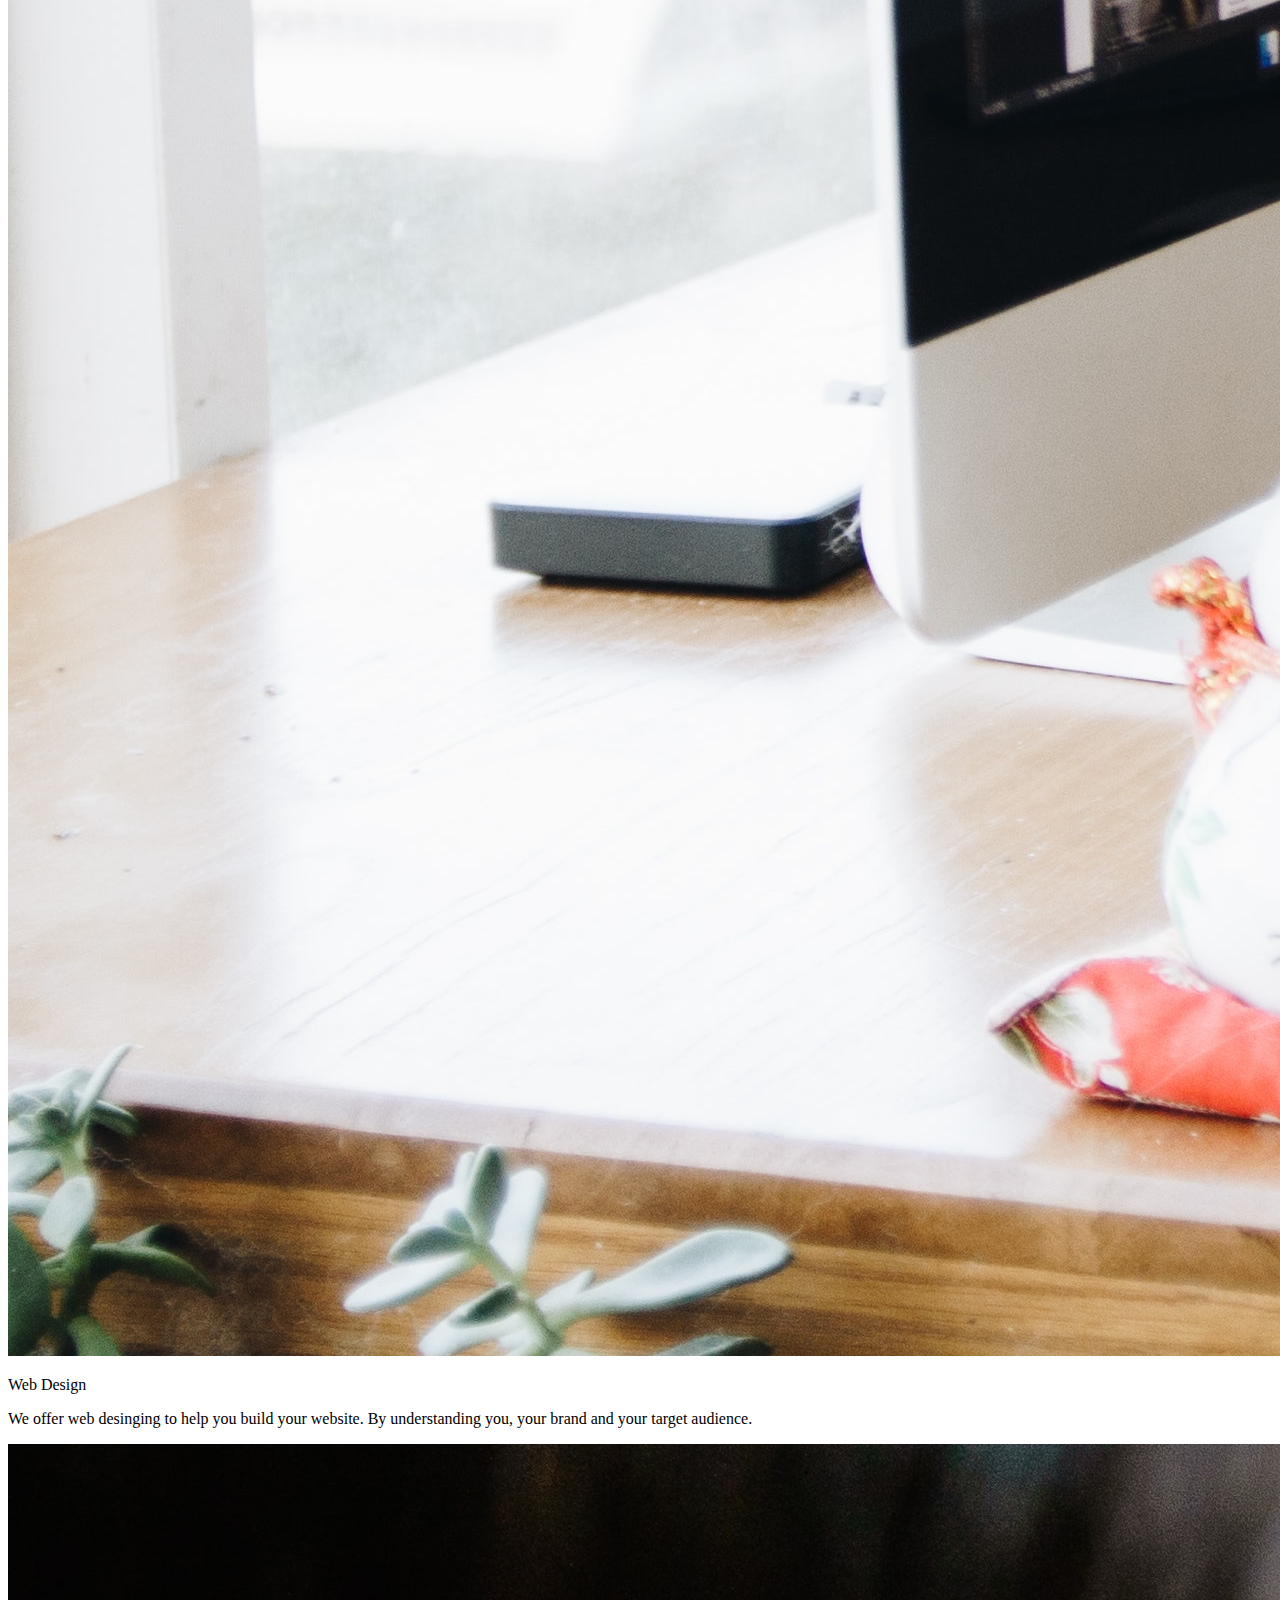
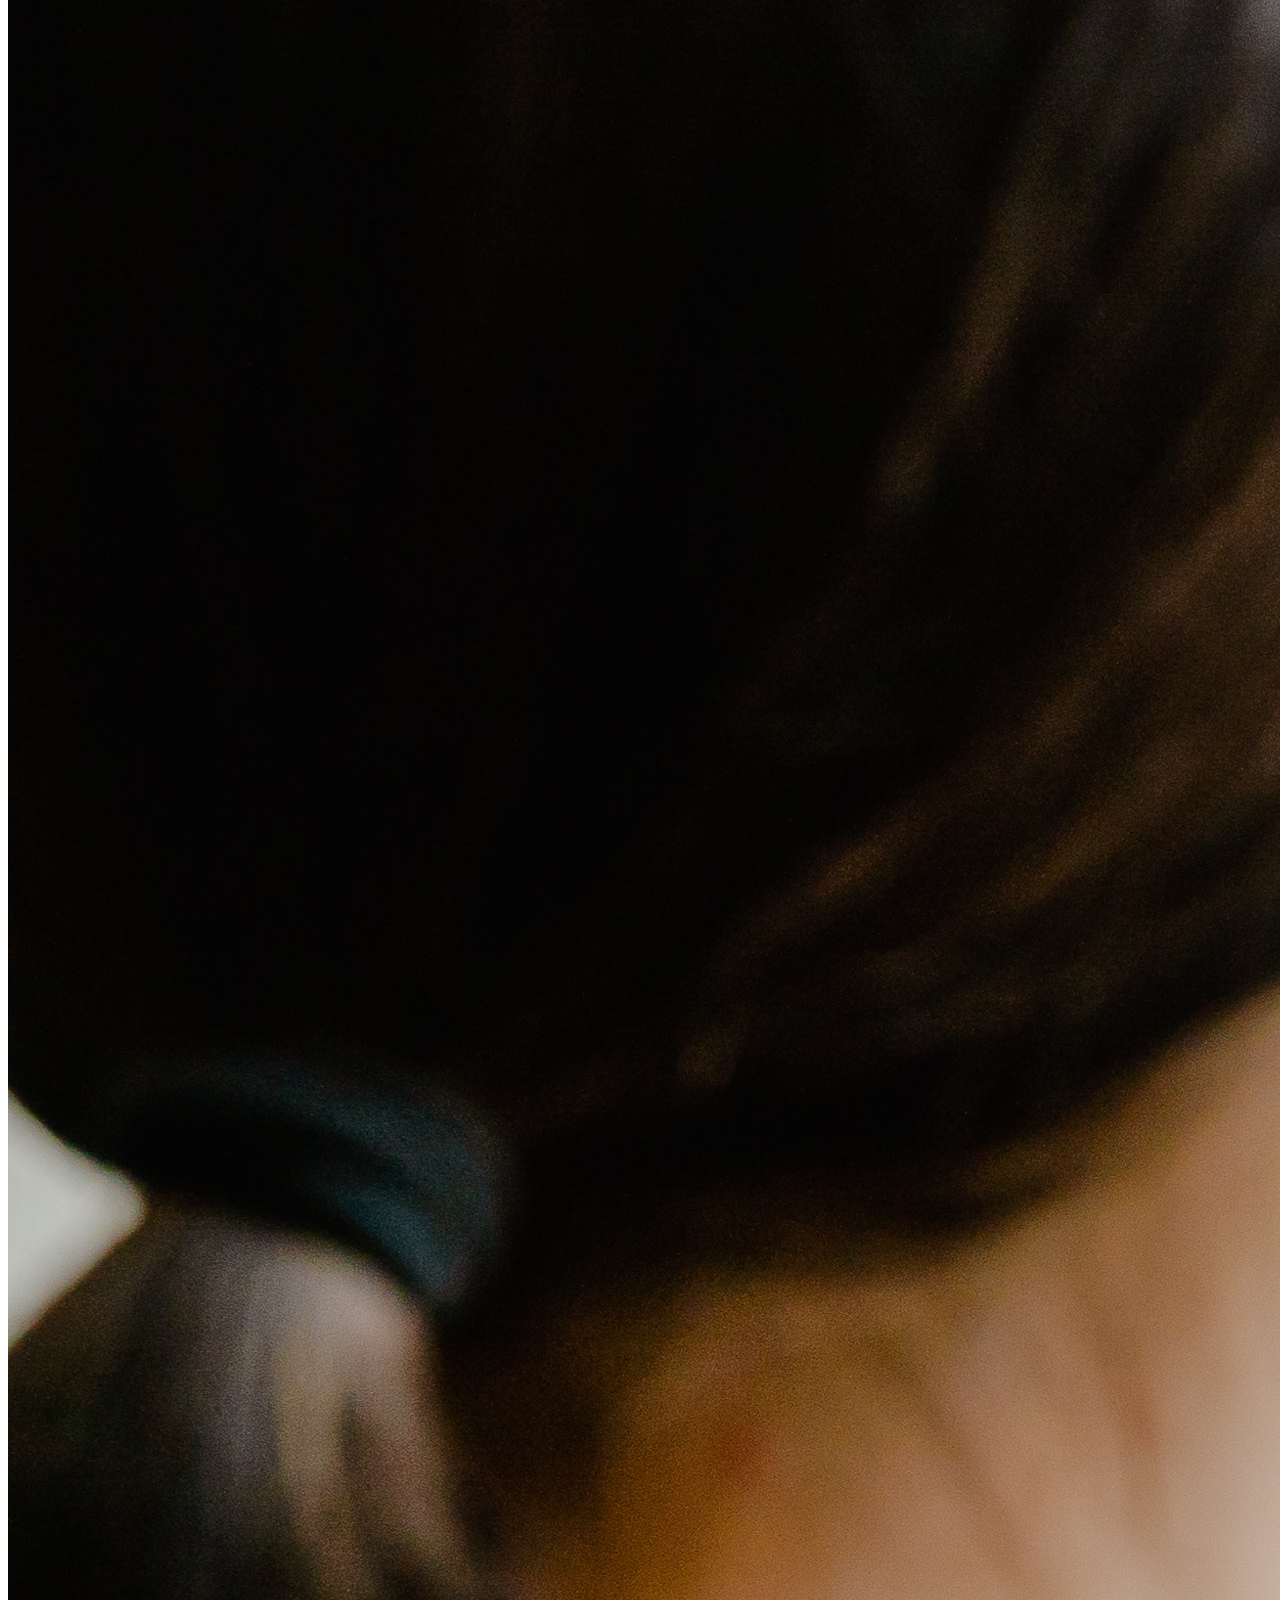
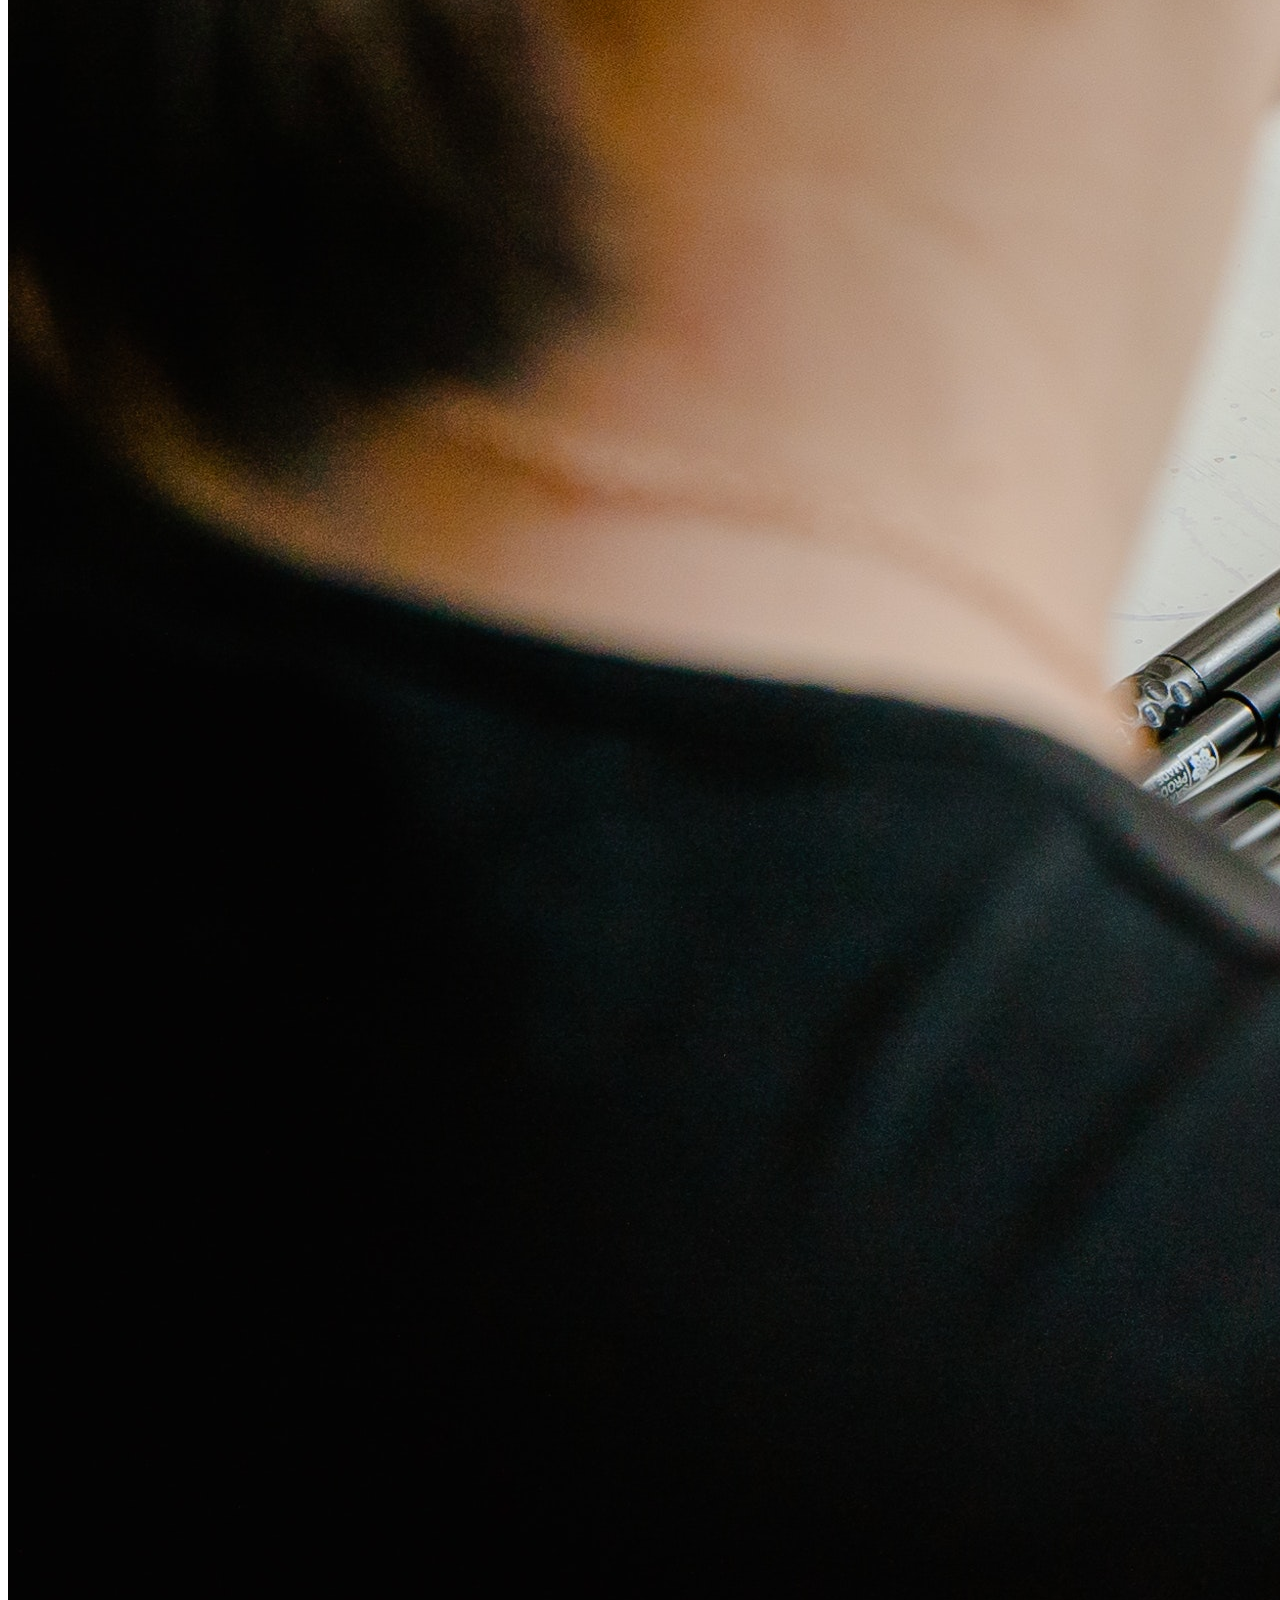
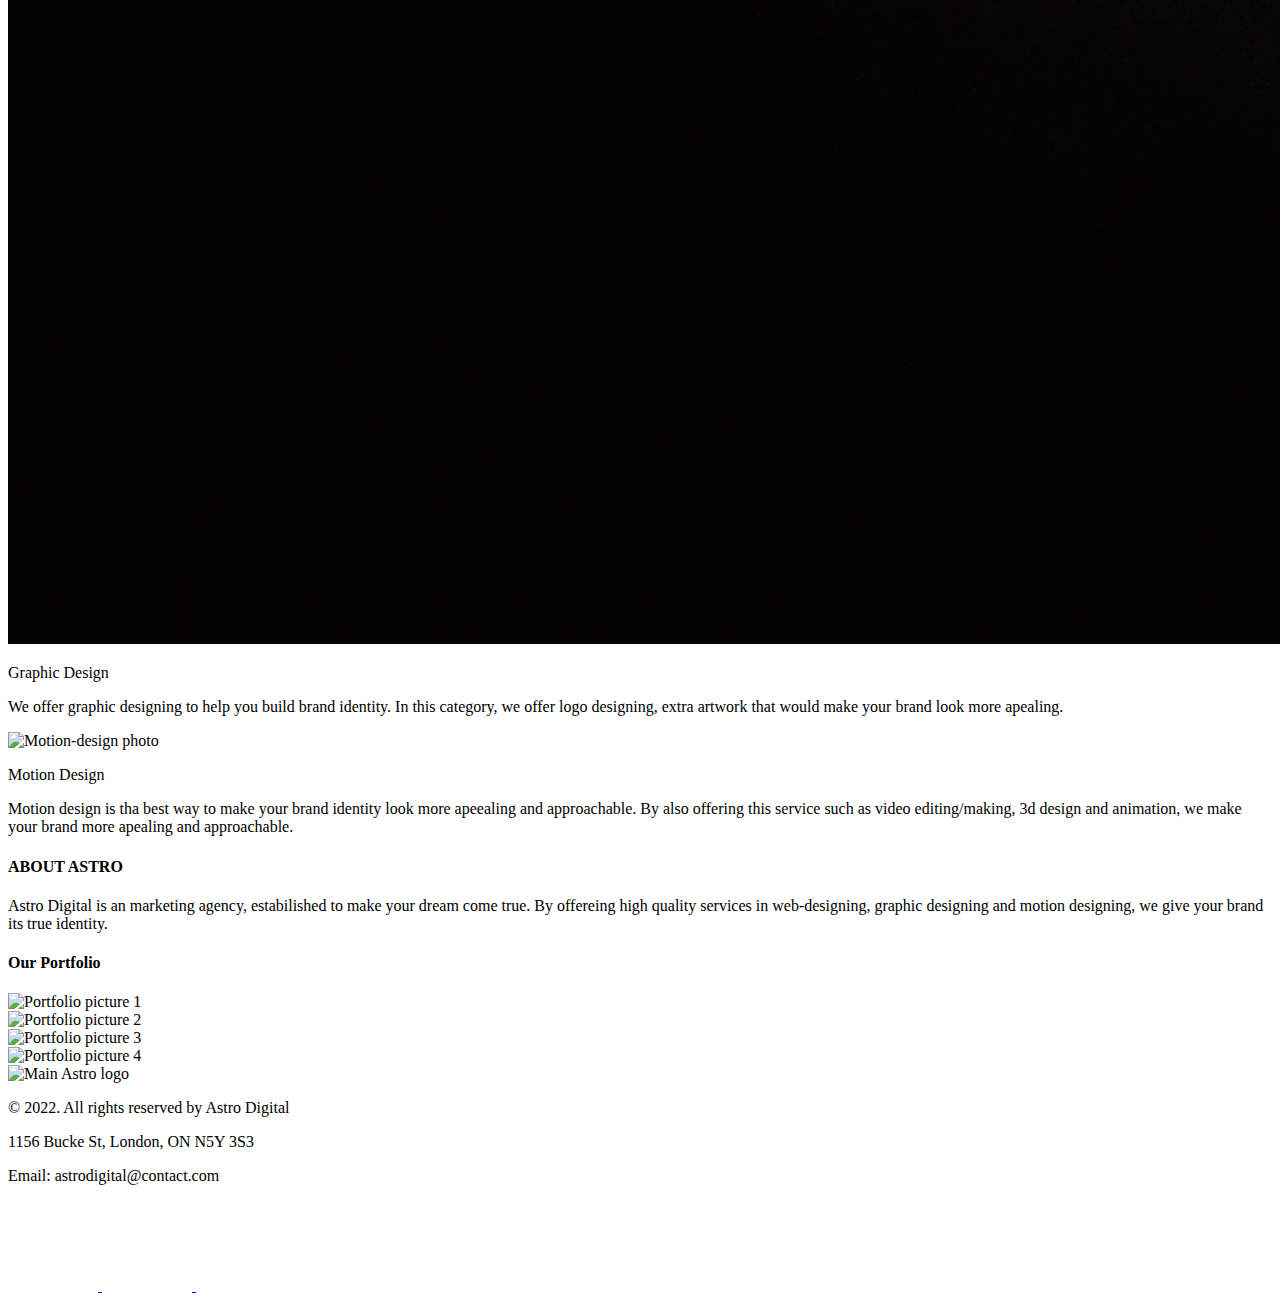
==== commit 21bb8c6e: "updated HTML and css(small part)" ====
--- a/index.html
+++ b/index.html
@@ -66,7 +66,7 @@
             <section>
                 <h5 class="hidden">Motion Design</h5>
                 <img src="images/motion_design.jpg" alt="Motion-design photo">
-                <p>Graphic Design</p>
+                <p>Motion Design</p>
                 <p>Motion design is tha best way to make your brand identity look more apeealing and approachable. By also offering this service such as video editing/making, 3d design and animation, we make your brand more apealing and approachable. </p>
             </section>
         </div>
--- a/css/main.css
+++ b/css/main.css
@@ -0,0 +1,28 @@
+/*
+Style Name: Astro Digital
+Author: 
+Version: 1.1
+*/
+
+@charset "UTF-8";
+/* CSS Document */
+/*------------------
+ 1- Global
+ 2- HOME
+ 3- CONTACT
+ 4- FEATURE
+ 5- INDEX
+ 6- ABOUT
+ -------------------*/
+
+ /*______________________
+----------Global ---------*/
+
+.hidden {
+    display: none;
+}
+
+img {
+    /*can be modified*/
+    widows: 50%;
+}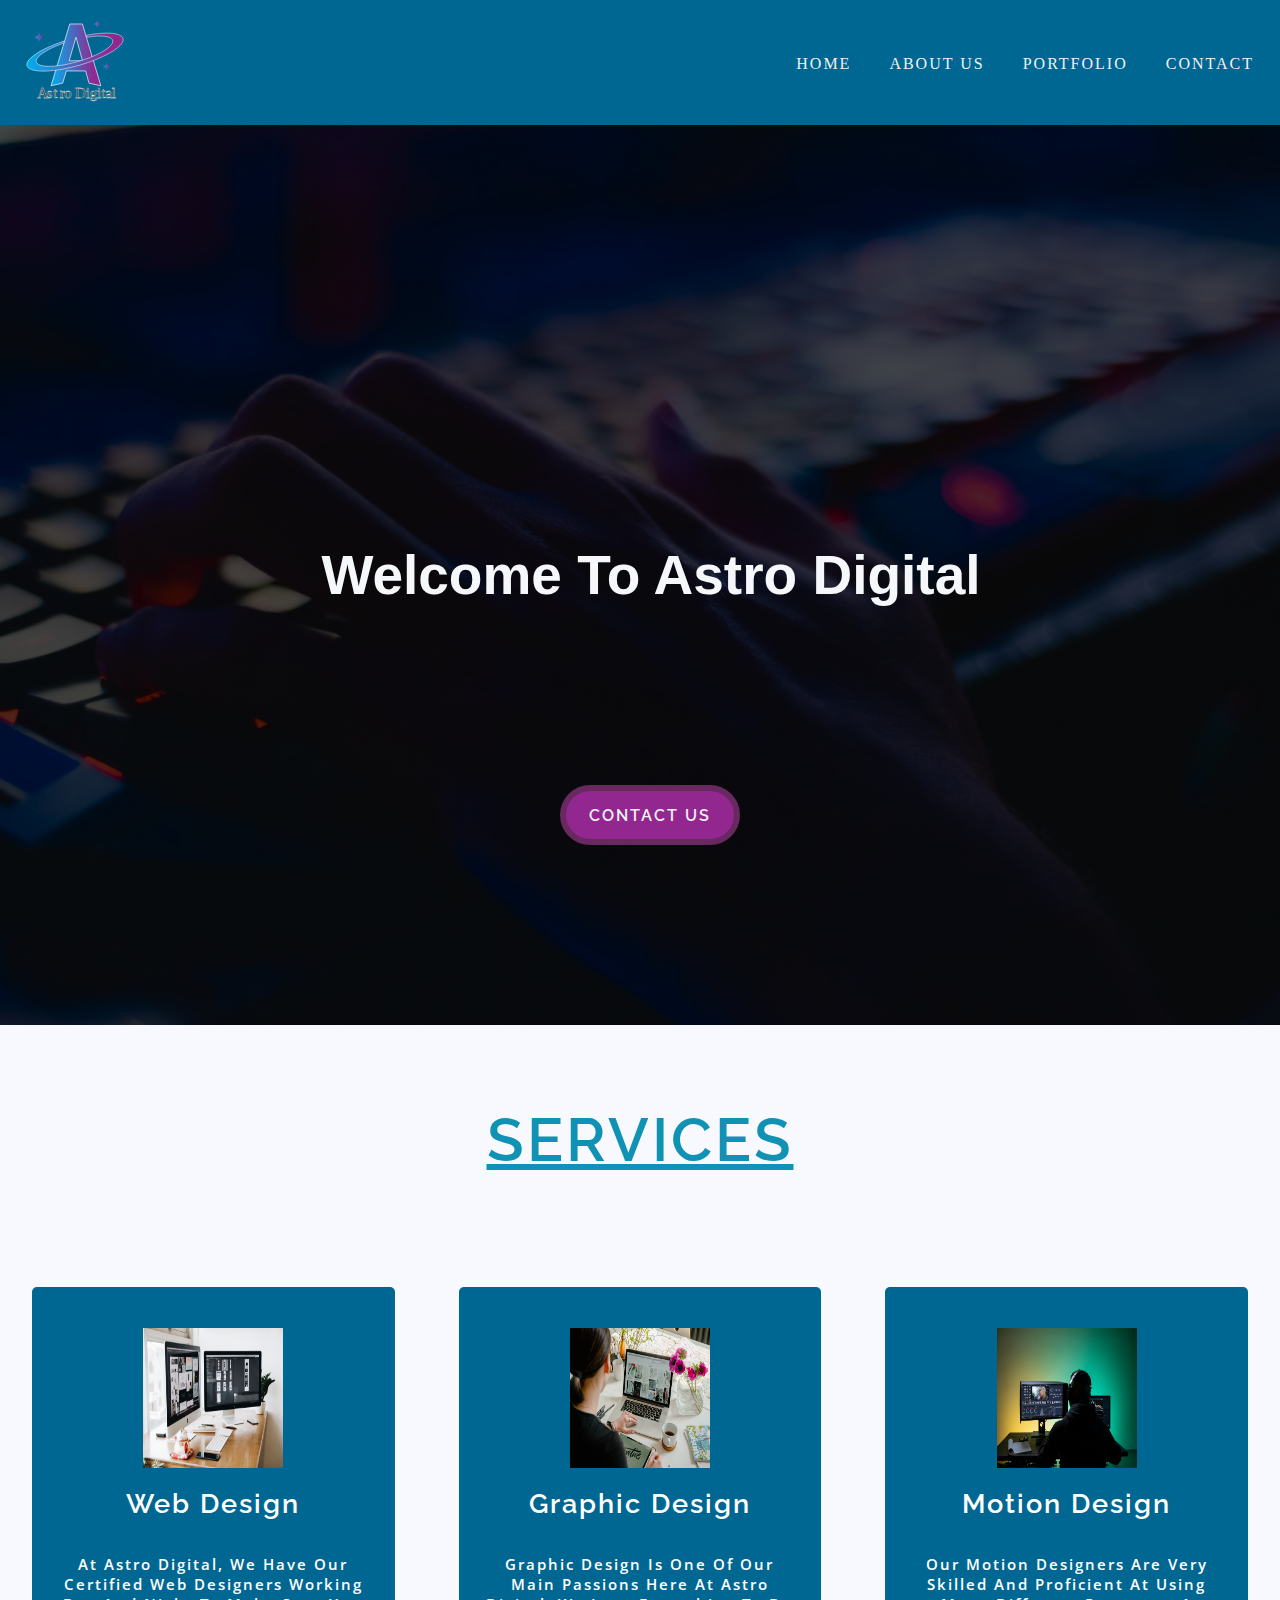
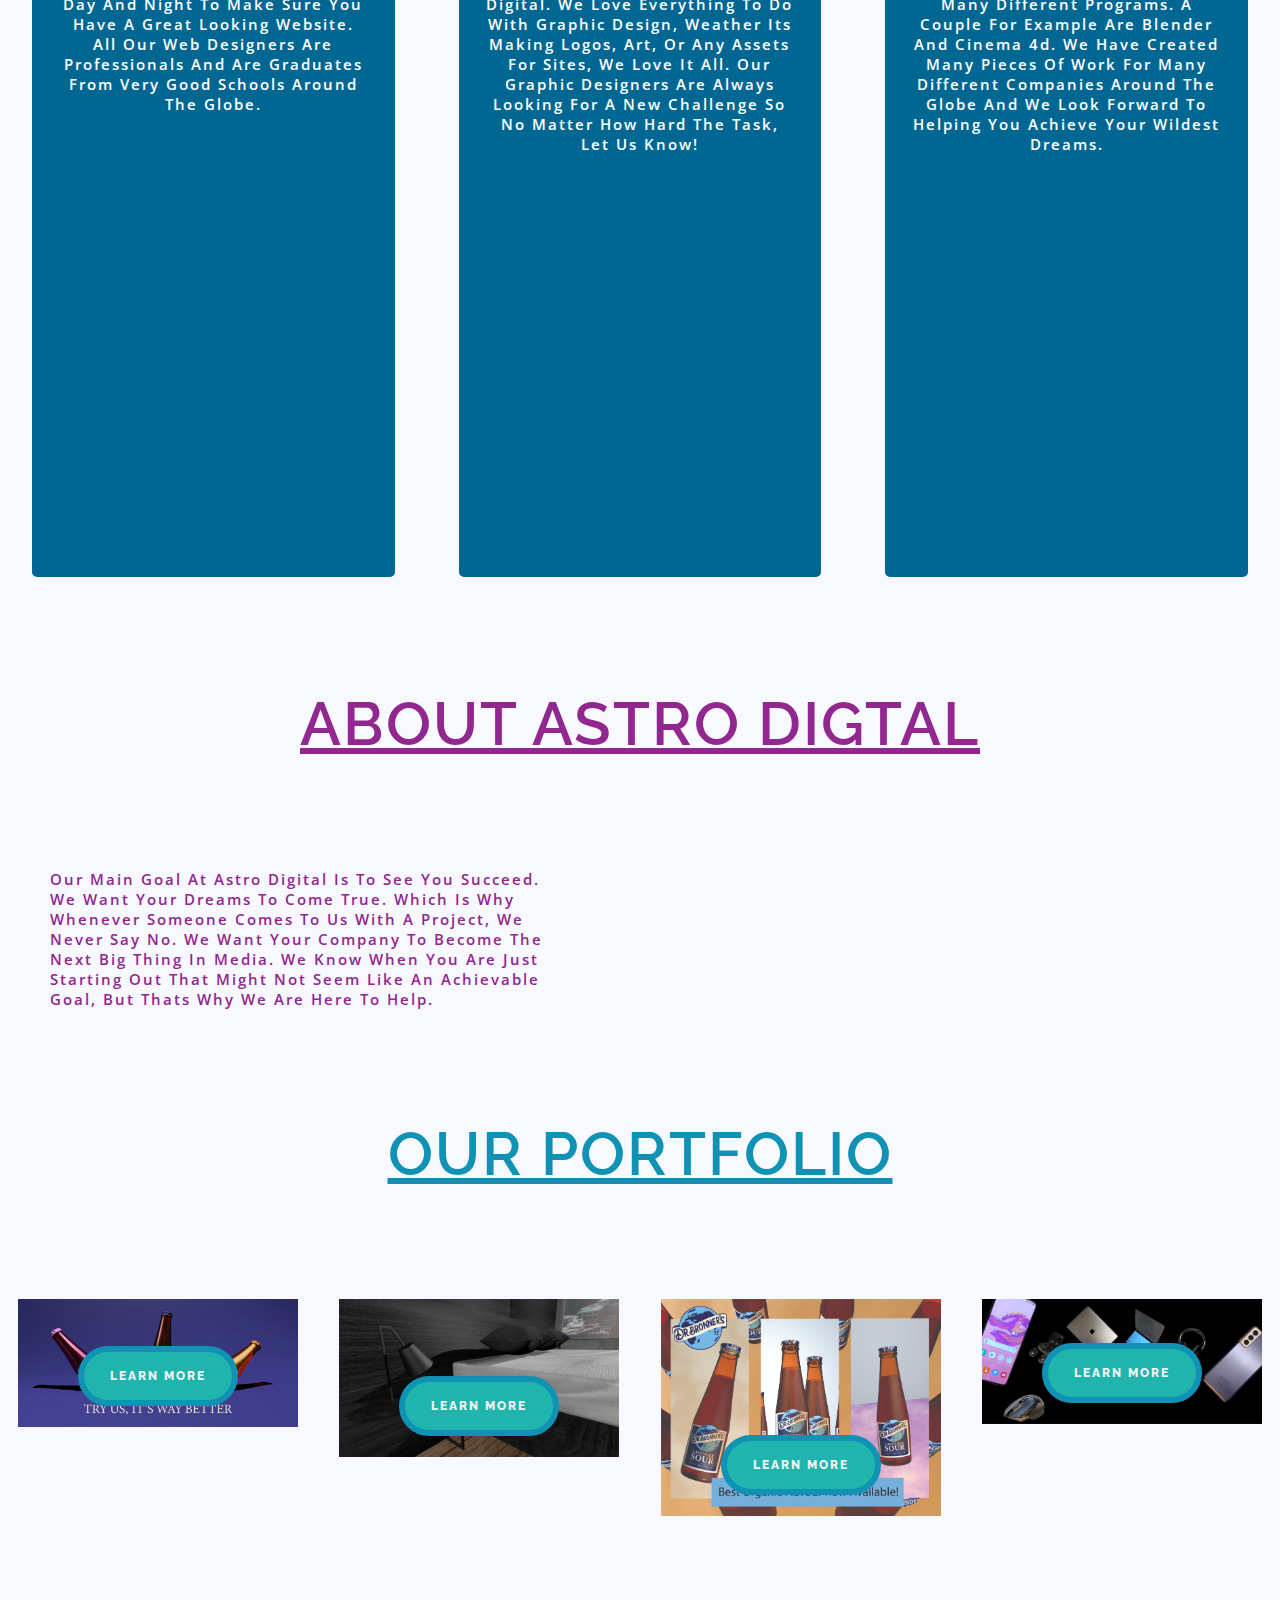
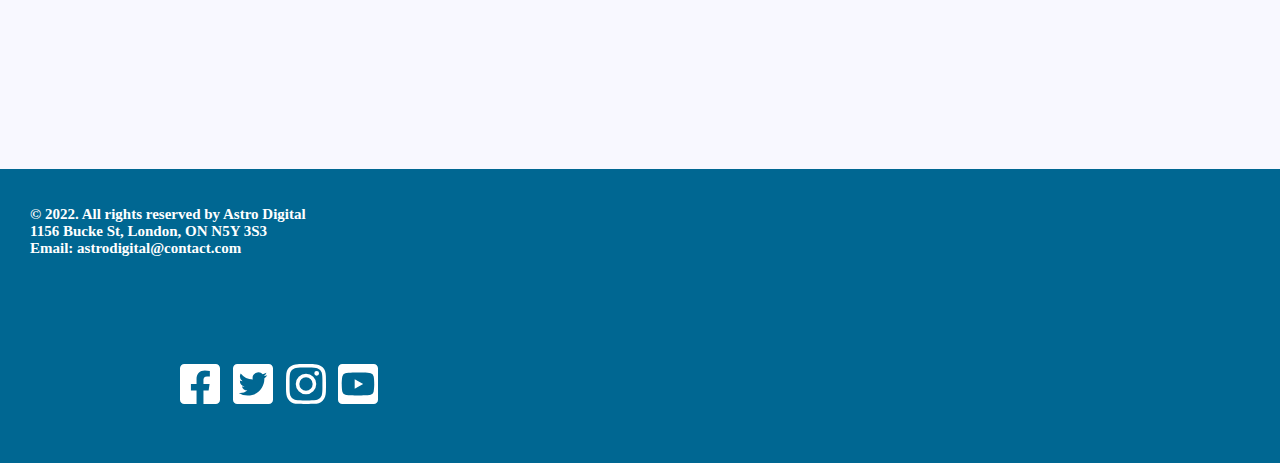
==== commit 91961078: "well, were done" ====
--- a/index.html
+++ b/index.html
@@ -1,148 +1,209 @@
 <!DOCTYPE html>
 <html lang="en">
-<head>
-    <meta charset="UTF-8">
-    <meta http-equiv="X-UA-Compatible" content="IE=edge">
-    <meta name="viewport" content="width=device-width, initial-scale=1.0">
-    <title>Astro Digital Home</title>
-    <link rel="stylesheet" href="css/main.css">
-</head>
-
-<!-- this is all just rough html from my memory, 
-    you can change anything in here that you need to get it all working as intended -->
-
-    <!-- as long as it mostly looks like the wireframe (but with colour)
-    we should be ok -->
-
-    <!-- Look at the wireframe to build other pages, should be in discord -->
-
-<body>
-    <h1>Welcome to Astro Digital</h1>
-    <header>
-        <h2 class="hidden">Header</h2>
-        <nav id="mainNav">
-            <h3 class="hidden">Header Navigation</h3>
-            <div id="Logo">
-                <img src="images/main_logo" alt="Main Astro logo">
-            </div>
-            <ul class="navList">
-                <li> <a class="navLink selected" href="index.html">Home</a> </li>
-                <li> <a class="navLink" href="about.html">About</a> </li>
-                <li> <a class="navLink" href="feature.html">Feature</a> </li>
-                <li> <a class="navLink" href="contact.html">Contact</a> </li>
-            </ul>
-        </nav>
-    </header>
-
-    <main>
-        <h2 class="hidden">Main Body</h2>
-        <div>
-            <h3 class="hidden">Hero Image</h3>
-            <section class="heroImg"> <!-- Hero img here will be like a background for the banner -->
-                <h4 class="hidden">Hero - Cover Image</h4>
-                <img src="images/cover_pic.jpg" alt="Hero_Image">
-                <a href="contact.html" class="contactButton">CONTACT US NOW</a> <!-- centered contact button -->
+    <head>
+        <!-- Meta Tags Section -->
+        <meta charset="UTF-8">
+        <meta http-equiv="X-UA-Compatible" content="IE=edge">
+        <meta name="viewport" content="width=device-width, initial-scale=1.0">
+        <!-- Title Section  -->
+        <title>Astro Digital</title>
+        <!-- Link Tags Section-->
+        <link rel="icon" type="image/png" href="images/main_logo_2.png">
+        <link rel="stylesheet" href="https://use.typekit.net/scl7hpg.css">
+        <link rel="preconnect" href="https://fonts.googleapis.com">
+        <link rel="preconnect" href="https://fonts.gstatic.com" crossorigin>
+        <link href="https://fonts.googleapis.com/css2?family=Raleway:ital,wght@0,100;0,200;0,300;0,400;0,500;0,600;0,700;0,800;0,900;1,100;1,200;1,300;1,400;1,500;1,600;1,700;1,800;1,900&display=swap" rel="stylesheet">
+        <link rel="stylesheet" href="css/style.css">
+        <link href="https://fonts.googleapis.com/css2?family=Open+Sans:ital,wght@0,300;0,400;0,500;0,600;0,700;0,800;1,300;1,400;1,500;1,600;1,700;1,800&display=swap" rel="stylesheet">
+    </head>
+
+    <body>
+        <main>
+            <!-- Navigation Bar + Logo -->
+            <div>
+                <div class="nav-logo">
+                    <img class="logo-img" src="images/astro_logo_svg.svg" width="130" height="auto" ALT="align box" allign="center">
+                    <nav>
+                        <ul>
+                            <li><a href="index.html">Home</a></li>
+                            <li><a href="about.html">About Us</a></li>
+                            <li><a href="portfolio.html">Portfolio</a></li>
+                            <li><a href="contact.html">Contact</a></li>
+                        </ul>
+                    </nav>
+                </div>
+            </div>
+            <!-- Home Page -->
+            <!-- Hero Image Section -->
+            <section>
+                <div id="container">
+                    <div id="hero-text"><h1>Welcome to Astro Digital</h1></div>
+                    <div></div>
+                    <div id="overlay"></div>
+                </div>
             </section>
-        </div>
-
-<!-- Our Services -->
-        <div>
-            <h3 class="hidden">Our Services</h3>
-            <h4> Services </h4> <!-- All 3 sections should be centered -->
-            <section>
-                <h5 class="hidden">Web Design</h5>
-                <img src="images/web_design.jpg" alt="Web-design photo">
-                <p>Web Design</p>
-                <p>We offer web desinging to help you build your website. By understanding you, your brand and your target audience. </p>
-            </section>
-
-            <section>
-                <h5 class="hidden">Graphic Design</h5>
-                <img src="images/graphic_design.jpg" alt="Graphic-design photo">
-                <p>Graphic Design</p>
-                <p>We offer graphic designing to help you build brand identity. In this category, we offer logo designing, extra artwork that would make your brand look more apealing. </p>
-            </section>
-
-            <section>
-                <h5 class="hidden">Motion Design</h5>
-                <img src="images/motion_design.jpg" alt="Motion-design photo">
-                <p>Motion Design</p>
-                <p>Motion design is tha best way to make your brand identity look more apeealing and approachable. By also offering this service such as video editing/making, 3d design and animation, we make your brand more apealing and approachable. </p>
-            </section>
-        </div>
-
-  <!-- About Astro -->
-        <div>
-            <h3 class="hidden">About </h3>
-            <h4>ABOUT ASTRO</h4>
-            <section class="Info">
-                <h5 class="hidden">About Astro</h5>
-                <p>Astro Digital is an marketing agency, estabilished to make your dream come true. By offereing high quality services in web-designing, graphic designing and motion designing, we give your brand its true identity. </p>
-            </section>
-        </div>
-
-
-<!-- Our work / portfolio -->
-        <div>
-            <h3 class="hidden"> Portfolio Section </h3> <!-- All 4 centered -->
-            <h4> Our Portfolio </h4>
-            <section>
-                <h5 class="hidden">Portfolio 1</h5>
-                <img src="images/portfolio_1" alt="Portfolio picture 1">
-                <a href="portfolioButton"></a> 
-            </section>
-
-            <section>
-                <h5 class="hidden">Portfolio 2</h5>
-                <img src="images/portfolio_2" alt="Portfolio picture 2">
-                <a href="portfolioButton"></a> 
-            </section>
-
-            <section>
-                <h5 class="hidden">Portfolio 3</h5>
-                <img src="images/" alt="Portfolio picture 3">
-                <a href="portfolioButton"></a> 
-            </section>
-
-            <section>
-                <h5 class="hidden">Portfolio 4</h5>
-                <img src="images/" alt="Portfolio picture 4">
-                <a href="portfolioButton"></a> 
-            </section>
-        </div>
-
-    </main>
-
-    <footer>
-        <h2 class="hidden"> Footer </h2>
-
-        <section>
-            <h3 class="hidden">Logo</h3>
-            <img src="images/main_logo" alt="Main Astro logo">
-        </section>
-
-        <section>
-            <h3 class="hidden">CopyRight</h3>
-            <p> © 2022. All rights reserved by Astro Digital </p>
-            <p> 1156 Bucke St, London, ON N5Y 3S3 </p>
-            <p> Email: astrodigital@contact.com </p>
-        </section>
-
-        <section><!-- Social logos aligned on the footer -->
-            <h3 class="hidden">Social Links And Logos</h3>
-                <a class="social" href="https://twitter.com/">
-                    <img src="assets/twitter.svg" alt="twitter logo">
-                </a>
-                <a class="social" href="https://facebook.com/">
-                    <img src="assets/face.svg" alt="facebook logo">
-                </a>
-                <a class="social" href="https://instagram.com/">
-                    <img src="assets/insta.svg" alt="instagram logo">
-                </a>
-        </section>
-
-    </footer>
-
-    <script src="js/main.js"></script>
-</body>
+
+            <div>
+                <div class="container">
+                    <div class="wrapper">
+                        <button class="button" href="contact.html">Contact Us</button>
+                    </div>
+                </div>
+            </div>
+            <!-- Services Page  -->
+            <div>
+                <div>
+                    <h2 class="ser-head">
+                        <u>Services</u>
+                    </h2>
+                </div>
+            </div>
+            <div>
+                <div class="ser-grid">
+                    <div class="grid-container">
+                        <div class="content">
+                            <img class="web-coding" src="images/web_design.jpg" alt="web design"> 
+                            <h3 class="ser-title">Web Design</h3>
+                            <p class="ser-par">
+                                At Astro Digital, we have our certified web designers working day and night to make sure you have a great looking website. All our web designers are professionals and are graduates from very good schools around the globe.
+
+
+                            </p>
+                        </div>
+                        <div class="content">
+                            <img class="graphic-des" src="images/graphic_design.jpg" alt="">
+                            <h3 class="ser-title">Graphic Design</h3> 
+                            <p class="ser-par">
+                                Graphic design is one of our main passions here at Astro Digital. We love everything to do with graphic design, weather its making logos, art, or any assets for sites, we love it all. Our graphic designers are always looking for a new challenge so no matter how hard the task, let us know!
+                            </p>
+                        </div>
+                        <div class="content">
+                            <img class="motion-des" src="images/motion_designer.jpg" alt=""> 
+                            <h3 class="ser-title">Motion Design</h3><p class="ser-par">
+                            Our motion designers are very skilled and proficient at using many different programs. A couple for example are blender and cinema 4d. We have created many pieces of work for many different companies around the globe and we look forward to helping you achieve your wildest dreams.
+                            </p>
+                        </div>
+                    </div>
+                </div>
+            </div>
+            <!-- About Astro Page  -->
+            <div>
+                <div>
+                    <h2 class="aboutastro-head">
+                        <u>About Astro Digtal</u>
+                    </h2>
+                </div>
+                <div>
+                    <p class="aboutastro-par">
+                        Our main goal at Astro Digital is to see you succeed. We want your dreams to come true. Which is why whenever someone comes to us with a project, we never say no. We want your company to become the next big thing in media. We know when you are just starting out that might not seem like an achievable goal, but thats why we are here to help.
+                    </p>
+                </div>
+                <div>
+                    <!-- Video Goes Here -->
+                </div>
+            </div> 
+            <!-- Our Portfolio -->
+            <div>
+                <div>
+                    <h2 class="ourportfolio-head">
+                        <u>Our Portfolio</u>
+                    </h2>
+                </div>
+                <div>
+                    <div class="portf-grid-container">
+                        <div>
+                            <div>
+                                <img class="portf-photos" src="images/portfolio_1.jpg" alt="" width="280">
+                                <div class="button-learn-container">
+                                    <div class="wrapper-learn">
+                                        <button class="button-learn">
+                                            Learn More
+                                        </button>
+                                    </div>
+                                </div>
+                            </div>
+                        </div>
+                        <div>
+                            <div>
+                                <img class="portf-photos" src="images/motion_1.jpg" alt="" width="280">
+                                <div class="button-learn-container">
+                                    <div class="wrapper-learn">
+                                        <button class="button-learn">
+                                            Learn More
+                                        </button>
+                                    </div>
+                                </div>
+                            </div>
+                        </div>
+                        <div>
+                            <div>
+                                <img class="portf-photos" src="images/grap_1.jpg" alt="" width="280">
+                                <div class="button-learn-container">
+                                    <div class="wrapper-learn">
+                                        <button class="button-learn">
+                                            Learn More
+                                        </button>
+                                    </div>
+                                </div>
+                            </div>
+                        </div>
+                        <div>
+                            <div class="">
+                                <img class="portf-photos" src="images/portfolio_2.png" alt="" width="280">
+                                <div class="button-learn-container">
+                                    <div class="wrapper-learn">
+                                        <button class="button-learn">
+                                            Learn More
+                                        </button>
+                                    </div>
+                                </div>
+                            </div>
+                        </div>
+                    </div>
+                </div>
+            </div>
+            <!-- Footer -->
+            <div>
+                <footer>
+                    <div>
+                        <div class="footer-row">
+                            <div class="footer-column">
+                                <div class="footer-left">
+                                    <h4>
+                                        © 2022. All rights reserved by Astro Digital
+                                        <br>
+                                        1156 Bucke St, London, ON N5Y 3S3
+                                        <br>
+                                        Email: astrodigital@contact.com
+                                    </h4>
+                                </div>
+                            </div>
+                            <div class="footer-column">
+                                <div class="footer-center">
+                                    <img src="/images/main_logo_2.png" alt="" width="100" height="auto" align="center">
+                                </div>
+                            </div>
+                            <div class="footer-column">
+                                <div class="footer-container">
+                                    <div>
+                                        <img src="/assets/face.svg" alt="" width="40">
+                                    </div>
+                                    <div>
+                                        <img src="/assets/twitter.svg" alt="" width="40">
+                                    </div>
+                                    <div>
+                                        <img src="/assets/insta.svg" alt="" width="40">
+                                    </div>
+                                    <div>
+                                        <img src="/assets/youtube.svg" alt="" width="40">
+                                    </div>
+                                </div>
+                            </div>
+                        </div>
+                    </div>
+                </footer>
+            </div>
+        </main>
+        <script src="js/main.js"></script>
+    </body>
 </html>--- a/css/style.css
+++ b/css/style.css
@@ -0,0 +1,596 @@
+@charset "UTF-8";
+
+/* Main */
+
+/* Body + HTML Section */
+
+body{
+    margin: 0;
+    padding: 0;
+    background: ghostwhite;
+}
+
+html body {
+    height: 100%;
+}
+
+/* Navigation + Logo Section */
+
+nav{
+    float: right;
+    margin: 0;
+    overflow:hidden;
+    text-align: center;
+    margin-top: 40px;
+    margin-right: 10px;
+    text-transform: uppercase;
+    letter-spacing: 2px;
+    font-size: 16px;
+    font-family: video,serif;
+    font-weight: 400;
+    font-style: normal;
+}
+
+nav ul{
+    margin: 0;
+    padding: 0;
+}
+
+nav ul li{
+    display: inline-block;
+    list-style-type: none;
+}
+
+nav > ul > li > a{
+    color: #F2F2F2;
+    display: block;
+    line-height: 2em;
+    padding: 0.5em 1em;
+    text-decoration: none;
+}
+
+.logo-img{
+    float: left;
+    position: relative;
+    margin: 10px 15px 15px 10px;
+}
+.nav-logo{
+    background:#006792;
+    overflow: hidden;
+}
+
+/* Home Section */
+
+/* Hero Image */
+
+* {
+    margin: 0;
+    padding: 0;
+}
+
+#container {
+    width: 100vw;
+    height: 100vh;
+    max-width: 100%;
+    background: center / cover no-repeat url("/images/cover_pic.jpg");
+    position: relative;
+    z-index: -999;
+}
+
+#hero-text {
+    z-index: 1;
+    position: relative;
+    display: flex;
+    justify-content: center;
+    align-items: center;
+    width: 100vw;
+    height: 100vh;
+}
+
+#hero-text h1 {
+    text-transform: capitalize;
+    /*    font-size: calc(2rem + 0.9vw);*/
+    color: hsl(216, 33%, 97%);
+    font-family: uniwars, sans-serif;
+    font-weight: 600;
+    font-style: normal;
+    margin-left: 22px;
+    font-size: 55px;
+    text-align:center;
+    /*    margin-top: -50px;*/
+}
+
+#overlay {
+    background: #000;
+    width: 100%;
+    height: 100%;
+    opacity: 0.7;
+    position: absolute;
+    top: 0;
+}
+
+.container {
+    position: relative;
+}
+
+.button {
+    background-color: #92278F;
+    border: solid #682860 6px;
+    color: #F2F2F2;
+    padding: 10px 20px;
+    text-align: center;
+    text-decoration: none;
+    display: inline-block;
+    /*    margin: 4px 2px;*/
+    cursor: pointer;
+    border-radius: 30px;
+    width: 180px;
+    height: 60px;
+    position: absolute;
+    top: 50%;
+    margin-left: -80px;
+    margin-top: -240px;
+    font-size: 16px;
+    font-family: 'Raleway', sans-serif;
+    font-weight: 600;
+    text-transform: uppercase;
+    letter-spacing: 2px;
+}
+
+.wrapper {
+    text-align: center;
+}
+
+/* Services Section */
+
+.grid-container {
+    display: grid;
+    grid-template-columns: repeat(3, 1fr);
+}
+
+.content {
+    margin: 2em;
+    border: 5px solid #006792;
+    border-radius: 5px;
+    background: #006792;
+    height: 868px;
+    padding: 6px;
+}
+
+.content p {
+    word-break: break-word;
+}
+
+.ser-head {
+    font-size: 60px;
+    font-family: 'Raleway', sans-serif;
+    font-weight: 600;
+    text-transform: uppercase;
+    letter-spacing: 3px;
+    text-align: center;
+    color: #1092B4;
+    padding: 30px; 
+    margin-top: 50px;
+    margin-bottom: 80px;
+}
+
+.ser-title {
+    font-size: 27px;
+    font-family: 'Raleway', sans-serif;
+    font-weight: 600;
+    text-transform: capitalize;
+    letter-spacing: 2px;
+    text-align: center;
+    color: white;
+    padding: 30px; 
+    margin-top: -40px;
+}
+
+.ser-par {
+    font-size: 15px;
+    font-family: 'Open Sans', sans-serif;
+    font-weight: 600;
+    text-transform: capitalize;
+    letter-spacing: 2px;
+    text-align: center;
+    color: white;
+    margin-left: 15px;
+    margin-right: 15px;
+    padding-top: 5px;
+}
+
+.ser-grid {
+    margin-top: -30px;
+}
+
+.web-coding {
+    width: 140px;
+    height: 140px;
+    margin: auto;
+    display: block;
+    padding: 30px;
+}
+
+.graphic-des {
+    width: 140px;
+    height: 140px;
+    margin: auto;
+    display: block;
+    padding: 30px; 
+}
+
+.motion-des {
+    width: 140px;
+    height: 140px;
+    margin: auto;
+    display: block;
+    padding: 30px; 
+}
+
+/* About Astro Digital Section */
+
+.aboutastro-head {
+    font-size: 60px;
+    font-family: 'Raleway', sans-serif;
+    font-weight: 600;
+    text-transform: uppercase;
+    letter-spacing: 2px;
+    text-align: center;
+    color: #92278F;
+    padding: 30px; 
+    margin-top: 50px;
+}
+
+.aboutastro-par {
+    font-size: 15px;
+    font-family: 'Open Sans', sans-serif;
+    font-weight: 600;
+    text-transform: capitalize;
+    letter-spacing: 2px;
+    text-align: left;
+    color: #92278F;
+    padding: 30px; 
+    margin-top: 50px;
+    margin-left: 20px;
+    margin-right: 690px;
+}
+
+/* Our Portfolio Section */
+
+.ourportfolio-head {
+    font-size: 60px;
+    font-family: 'Raleway', sans-serif;
+    font-weight: 600;
+    text-transform: uppercase;
+    letter-spacing: 2px;
+    text-align: center;
+    color: #1092B4;
+    padding: 30px; 
+    margin-top: 50px;
+    margin-bottom: 80px;
+}
+
+.portf-grid-container {
+    display: grid;
+    grid-template-columns: 1fr 1fr 1fr 1fr;
+    grid-gap: 5px;
+}
+.portf-grid-container div {
+    width: 280px;
+    height: 280px;
+    margin: auto;
+}
+
+.button-learn-container {
+    position: relative;
+}
+
+.button-learn {
+    background-color: #1FB5AD;
+    border: solid #1092B4 6px;
+    color: #F2F2F2;
+    padding: 10px 20px;
+    text-align: center;
+    text-decoration: none;
+    display: inline-block;
+    /*    margin: 4px 2px;*/
+    cursor: pointer;
+    border-radius: 30px;
+    width: 160px;
+    height: 60px;
+    position: absolute;
+    top: 50%;
+    margin-left: -80px;
+    margin-top: -225px;
+    font-size: 12px;
+    font-family: 'Raleway', sans-serif;
+    font-weight: 800;
+    text-transform: uppercase;
+    letter-spacing: 2px;
+}
+
+.wrapper-learn {
+    text-align: center;
+}
+
+/* About Section */
+
+.astro-title {
+    font-size: 60px;
+    font-family: 'Raleway', sans-serif;
+    font-weight: 600;
+    text-transform: uppercase;
+    letter-spacing: 3px;
+    text-align: center;
+    color: #1092B4;
+    padding: 30px; 
+    margin-top: 50px;
+    margin-bottom: 80px;
+}
+
+.astro-par {
+    font-size: 15px;
+    font-family: 'Open Sans', sans-serif;
+    font-weight: 600;
+    letter-spacing: 2px;
+    text-align: center;
+    color: #1092B4;
+    margin-left: 70px;
+    margin-right: 70px;
+    margin-top: -80px;
+}
+
+.team-container {
+    margin-top: 120px;
+}
+
+.aTeam {
+    border-radius: 50%;
+}
+
+.team-container .team-astro {
+    width: auto;
+    display: flex;
+    justify-content: center;
+    text-align: center;
+    flex-wrap: wrap;
+    margin-top: 20px;
+}
+
+.team-container .team-astro .astro-member {
+    width: 325px;
+    margin: 10px;
+    background: #fff;
+    border-radius: 6px;
+    box-shadow: 0 1px 2px rgba(0, 0, 0, 0.07);
+    padding: 25px;
+}
+
+.team-container .team-astro .astro-member img {
+    width: 100px;
+}
+
+.team-container .team-astro .astro-member h3 {
+    color: #006792;
+}
+
+.team-container .team-astro .astro-member span {
+    color: #92278F;
+}
+
+.team-container .team .member p {
+    margin: 15px 0;
+    font-weight: 400;
+    color: #999999;
+    text-align: justify;
+}
+
+/* Portfolio Section */
+
+.portfolio-head {
+    font-size: 60px;
+    font-family: 'Raleway', sans-serif;
+    font-weight: 600;
+    text-transform: uppercase;
+    letter-spacing: 2px;
+    text-align: center;
+    color: #92278F;
+    padding: 30px; 
+    margin-top: 50px;
+}
+
+portfolio-par {
+    font-size: 15px;
+    font-family: 'Open Sans', sans-serif;
+    font-weight: 600;
+    text-transform: capitalize;
+    letter-spacing: 2px;
+    text-align: left;
+    color: #92278F;
+    padding: 30px; 
+    margin-top: 100px;
+}
+
+.web-services {
+    font-size: 35px;
+    font-family: 'Raleway', sans-serif;
+    font-weight: 600;
+    text-transform: uppercase;
+    letter-spacing: 2px;
+    text-align: center;
+    color: #1092B4;
+    padding: 30px; 
+    margin-top: 80px;
+}
+
+.web-grid-container {
+    display: grid;
+    grid-template-columns: 1fr 1fr 1fr 1fr;
+    grid-gap: 10px;
+    /*    background-color: #2196F3;*/
+    padding: 10px;
+    margin-left: 15px;
+}
+
+.web-grid-container > div {
+    /*    background-color: rgba(255, 255, 255, 0.8);*/
+    text-align: center;
+    padding: 20px 0;
+    font-size: 30px;
+}
+
+.web-item img {
+    border: 1px solid #1092B4;
+
+}
+
+/**/
+
+.graph-services {
+    font-size: 35px;
+    font-family: 'Raleway', sans-serif;
+    font-weight: 600;
+    text-transform: uppercase;
+    letter-spacing: 2px;
+    text-align: center;
+    color: #1092B4;
+    padding: 30px; 
+    margin-top: 80px;
+}
+
+.graph-grid-container {
+    display: grid;
+    grid-template-columns: 1fr 1fr 1fr 1fr;
+    grid-gap: 10px;
+    /*    background-color: #2196F3;*/
+    padding: 10px;
+    margin-left: 15px;
+}
+
+.graph-grid-container > div {
+    /*    background-color: rgba(255, 255, 255, 0.8);*/
+    text-align: center;
+    padding: 10px 0;
+    font-size: 30px;
+}
+
+.graph-item img {
+    border: 1px solid #1092B4;
+
+}
+
+
+
+/**/
+
+.motion-grid-container {
+    display: grid;
+    grid-template-columns: 1fr 1fr 1fr 1fr;
+    grid-gap: 10px;
+    /*    background-color: #2196F3;*/
+    padding: 10px;
+    margin-left: 15px;
+}
+
+.motion-grid-container > div {
+    /*    background-color: rgba(255, 255, 255, 0.8);*/
+    text-align: center;
+    padding: 20px 0;
+    font-size: 30px;
+}
+
+.motion-item img {
+    border: 1px solid #1092B4;
+
+}
+
+.buttonContainer {
+    position: relative;
+}
+
+.button-port {
+    background-color: #92278F;
+    border: solid #682860 6px;
+    color: #F2F2F2;
+    padding: 10px 20px;
+    text-align: center;
+    text-decoration: none;
+    display: inline-block;
+    /*    margin: 4px 2px;*/
+    cursor: pointer;
+    border-radius: 30px;
+    width: 180px;
+    height: 60px;
+    position: absolute;
+    top: 50%;
+    margin-left: -80px;
+    margin-top: -100px;
+    font-size: 16px;
+    font-family: 'Raleway', sans-serif;
+    font-weight: 600;
+    text-transform: uppercase;
+    letter-spacing: 2px;
+}
+
+.wrapper-port {
+    text-align: center;
+}
+
+
+
+/* Footer */
+
+footer {
+    background-color: #006792; 
+    margin-top: 190px;
+}
+
+.footer-column {
+    float: left;
+    width: 33.33%;
+    padding: 10px;
+    height: 127px; 
+}
+
+.footer-row:after {
+    content: "";
+    display: table;
+    clear: both;
+}
+
+.footer-left {
+    margin-top: 20px;
+    color: white;
+    font-size: 15px;
+    font-family: video,serif;
+    font-weight: 100;
+    font-style: normal;
+    margin-left: 20px;
+    margin-top: 27px;
+
+}
+
+.footer-center {
+    text-align: center;
+    margin-top: 20px;
+}
+
+.footer-container {
+    display: grid;
+    grid-template-columns: 1fr 1fr 1fr 1fr;
+    grid-gap: 11px;
+    width: 200px;
+    height: auto;
+    margin-top: 38px;
+    margin-left: 170px;
+}
+.footer-container div {
+    /*    background-color: red;*/
+}
+
+
+
+
+
+
+
